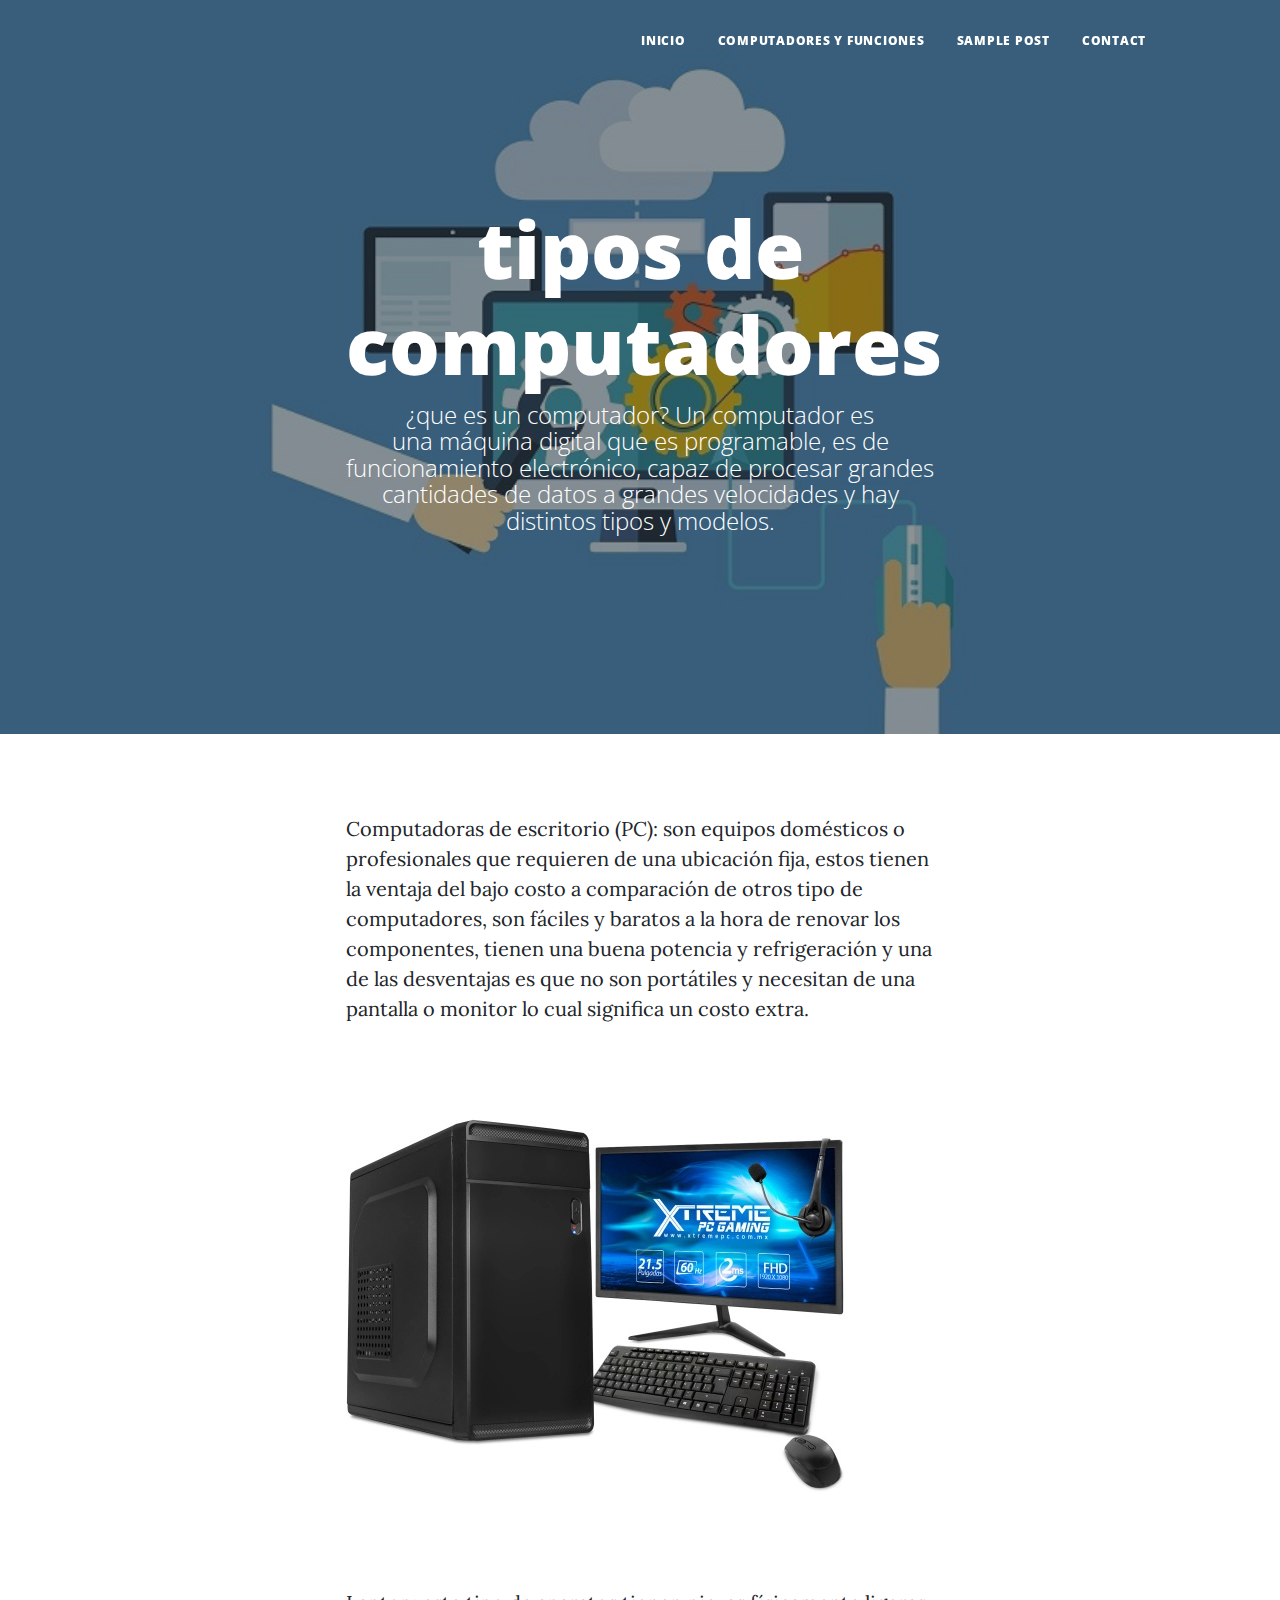
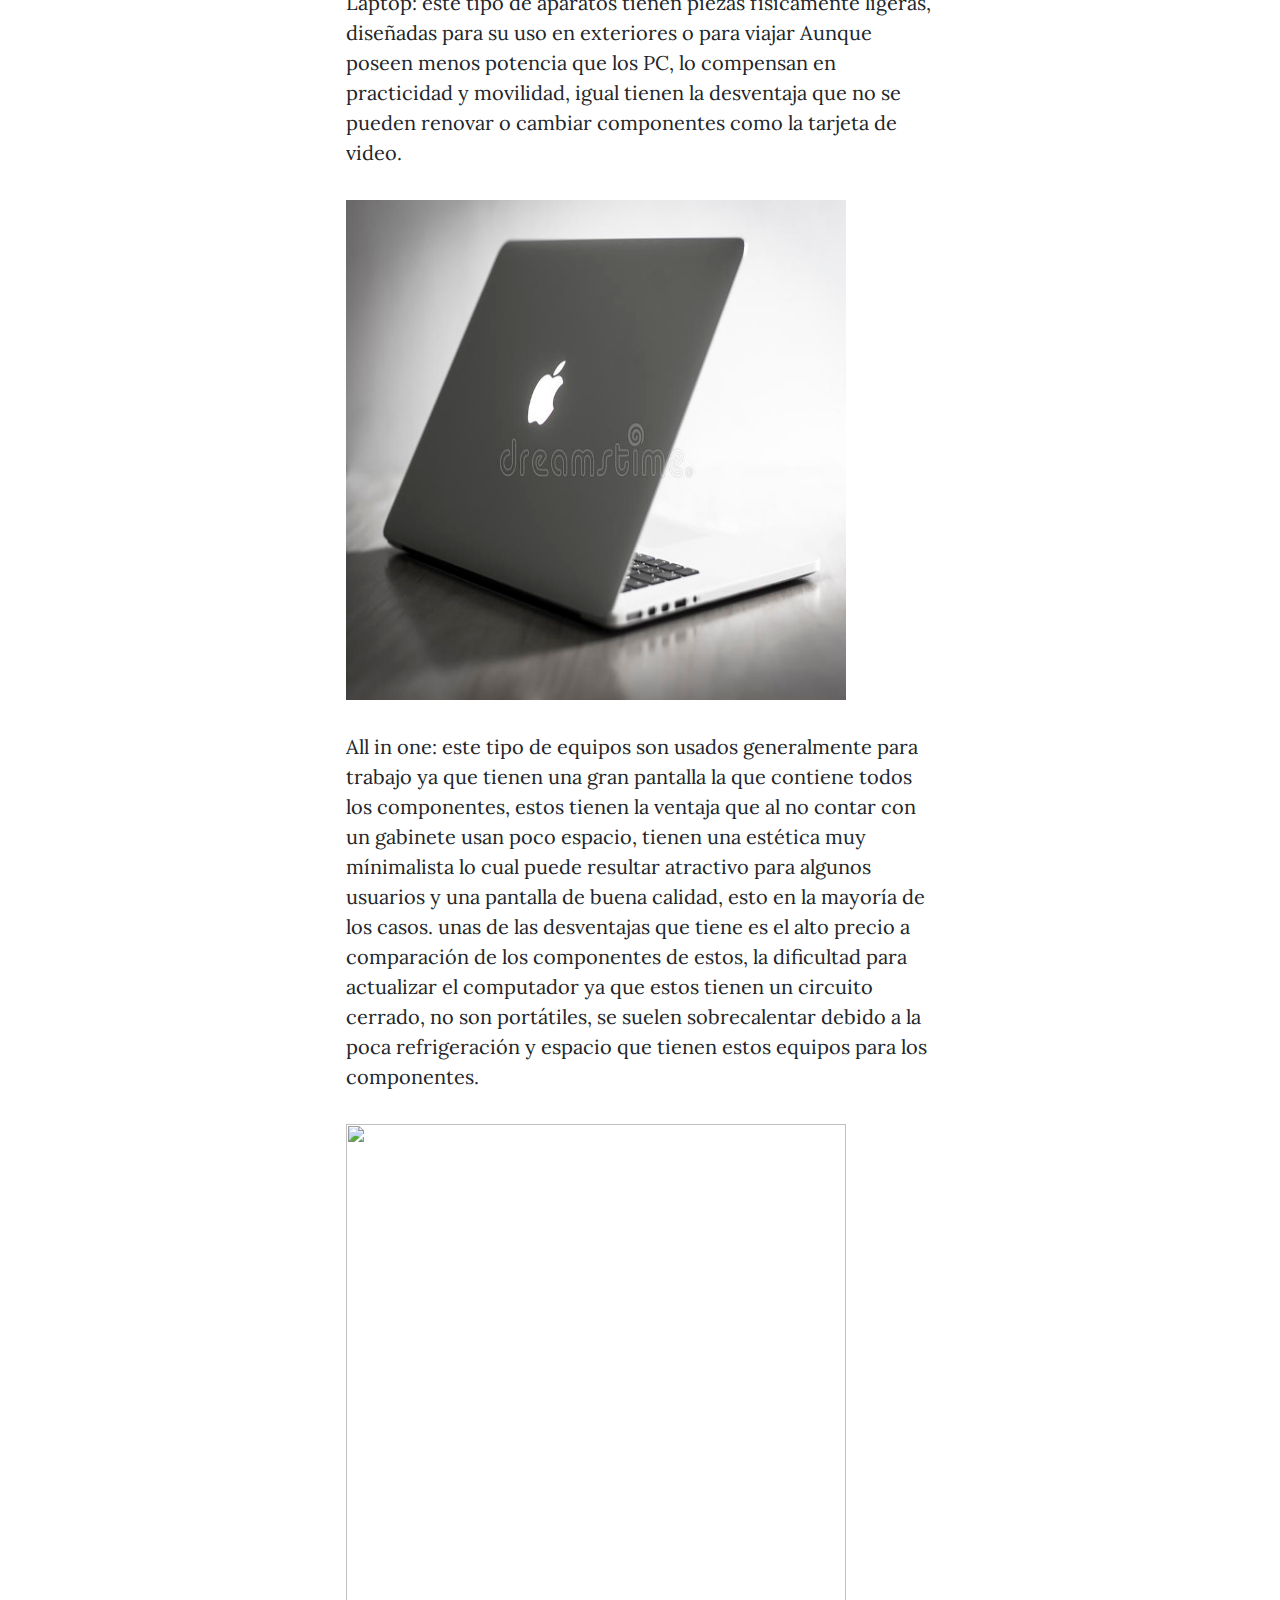
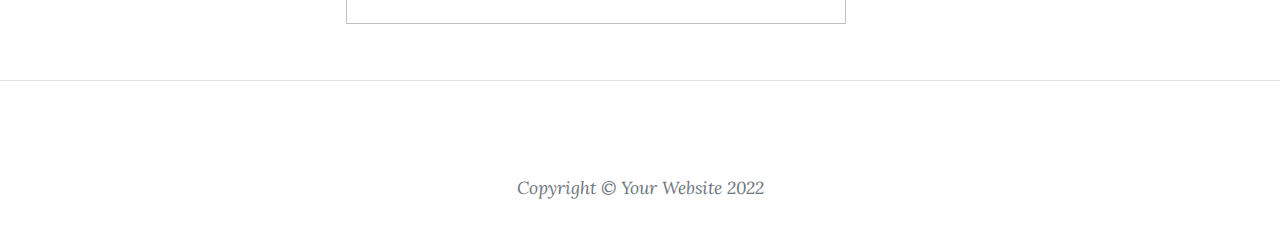
==== about.html @ db293c41 "Update about.html" ====
<!DOCTYPE html>
<html lang="en">
    <head>
        <meta charset="utf-8" />
        <meta name="viewport" content="width=device-width, initial-scale=1, shrink-to-fit=no" />
        <meta name="description" content="" />
        <meta name="author" content="" />
        <title>Clean Blog - Start Bootstrap Theme</title>
        <link rel="icon" type="image/x-icon" href="assets/favicon.ico" />
        <!-- Font Awesome icons (free version)-->
        <script src="https://use.fontawesome.com/releases/v6.1.0/js/all.js" crossorigin="anonymous"></script>
        <!-- Google fonts-->
        <link href="https://fonts.googleapis.com/css?family=Lora:400,700,400italic,700italic" rel="stylesheet" type="text/css" />
        <link href="https://fonts.googleapis.com/css?family=Open+Sans:300italic,400italic,600italic,700italic,800italic,400,300,600,700,800" rel="stylesheet" type="text/css" />
        <!-- Core theme CSS (includes Bootstrap)-->
        <link href="css/styles.css" rel="stylesheet" />
    </head>
    <body>
        <!-- Navigation-->
        <nav class="navbar navbar-expand-lg navbar-light" id="mainNav">
            <div class="container px-4 px-lg-5">
                <a class="navbar-brand" href="index.html"></a>
                <button class="navbar-toggler" type="button" data-bs-toggle="collapse" data-bs-target="#navbarResponsive" aria-controls="navbarResponsive" aria-expanded="false" aria-label="Toggle navigation">
                    Menu
                    <i class="fas fa-bars"></i>
                </button>
                <div class="collapse navbar-collapse" id="navbarResponsive">
                    <ul class="navbar-nav ms-auto py-4 py-lg-0">
                        <li class="nav-item"><a class="nav-link px-lg-3 py-3 py-lg-4" href="index.html">inicio</a></li>
                        <li class="nav-item"><a class="nav-link px-lg-3 py-3 py-lg-4" href="about.html">computadores y funciones</a></li>
                        <li class="nav-item"><a class="nav-link px-lg-3 py-3 py-lg-4" href="post.html">Sample Post</a></li>
                        <li class="nav-item"><a class="nav-link px-lg-3 py-3 py-lg-4" href="contact.html">Contact</a></li>
                    </ul>
                </div>
            </div>
        </nav>
        <!-- Page Header-->
        <header class="masthead" style="background-image: url('assets/img/about-bg.jpg')">
            <div class="container position-relative px-4 px-lg-5">
                <div class="row gx-4 gx-lg-5 justify-content-center">
                    <div class="col-md-10 col-lg-8 col-xl-7">
                        <div class="page-heading">
                            <h1>tipos de computadores</h1>
                            <span class="subheading">¿que es un computador? Un computador es una máquina digital que es programable, es de funcionamiento electrónico, capaz de procesar grandes cantidades de datos a grandes velocidades y hay distintos tipos y modelos.</span>
                        </div>
                    </div>
                </div>
            </div>
        </header>
        <!-- Main Content-->
        <main class="mb-4">
            <div class="container px-4 px-lg-5">
                <div class="row gx-4 gx-lg-5 justify-content-center">
                    <div class="col-md-10 col-lg-8 col-xl-7">
                        <p>Computadoras de escritorio (PC): son equipos domésticos o profesionales que requieren de una ubicación fija, estos tienen la ventaja del bajo costo a comparación de otros tipo de computadores, son fáciles y baratos a la hora de renovar los componentes, tienen una buena potencia y refrigeración y una de las desventajas es que no son portátiles y necesitan de una pantalla o monitor lo cual significa un costo extra.</p>
                        <p aling="center"><img src="assets/img/compuescritorio.png" alt="" class="fotopc" width="500px" height="500px" aling/></p>
                        <p>Laptop: este tipo de aparatos tienen piezas físicamente ligeras, diseñadas para su uso en exteriores o para viajar Aunque poseen menos potencia que los PC, lo compensan en practicidad y movilidad, igual tienen la desventaja que no se pueden renovar o cambiar componentes como la tarjeta de video.</p>
                        <p aling="center"><img src="assets/img/note.png" alt="" class="fotonote" width="500px" height="500px"/></p>
                        <p>All in one: este tipo de equipos son usados generalmente para trabajo ya que tienen una gran pantalla la que contiene todos los componentes, estos tienen la ventaja que al no contar con un gabinete usan poco espacio, tienen una estética muy mínimalista lo cual puede resultar atractivo para algunos usuarios y una pantalla de buena calidad, esto en la mayoría de los casos. unas de las desventajas que tiene es el alto precio a comparación de los componentes de estos, la dificultad para actualizar el computador ya que estos tienen un circuito cerrado, no son portátiles, se suelen sobrecalentar debido a la poca refrigeración y espacio que tienen estos equipos para los componentes.</>
                        <p aling="center"><img src="assets/img/one.png" alt="" class="one" width="500px" height="500px"/></p>
                    </div>
                </div>
            </div>
        </main>
        <!-- Footer-->
        <footer class="border-top">
            <div class="container px-4 px-lg-5">
                <div class="row gx-4 gx-lg-5 justify-content-center">
                    <div class="col-md-10 col-lg-8 col-xl-7">
                        <ul class="list-inline text-center">
                            <li class="list-inline-item">
                                <a href="#!">
                                    <span class="fa-stack fa-lg">
                                        <i class="fas fa-circle fa-stack-2x"></i>
                                        <i class="fab fa-twitter fa-stack-1x fa-inverse"></i>
                                    </span>
                                </a>
                            </li>
                            <li class="list-inline-item">
                                <a href="#!">
                                    <span class="fa-stack fa-lg">
                                        <i class="fas fa-circle fa-stack-2x"></i>
                                        <i class="fab fa-facebook-f fa-stack-1x fa-inverse"></i>
                                    </span>
                                </a>
                            </li>
                            <li class="list-inline-item">
                                <a href="#!">
                                    <span class="fa-stack fa-lg">
                                        <i class="fas fa-circle fa-stack-2x"></i>
                                        <i class="fab fa-github fa-stack-1x fa-inverse"></i>
                                    </span>
                                </a>
                            </li>
                        </ul>
                        <div class="small text-center text-muted fst-italic">Copyright &copy; Your Website 2022</div>
                    </div>
                </div>
            </div>
        </footer>
        <!-- Bootstrap core JS-->
        <script src="https://cdn.jsdelivr.net/npm/bootstrap@5.1.3/dist/js/bootstrap.bundle.min.js"></script>
        <!-- Core theme JS-->
        <script src="js/scripts.js"></script>
    </body>
</html>
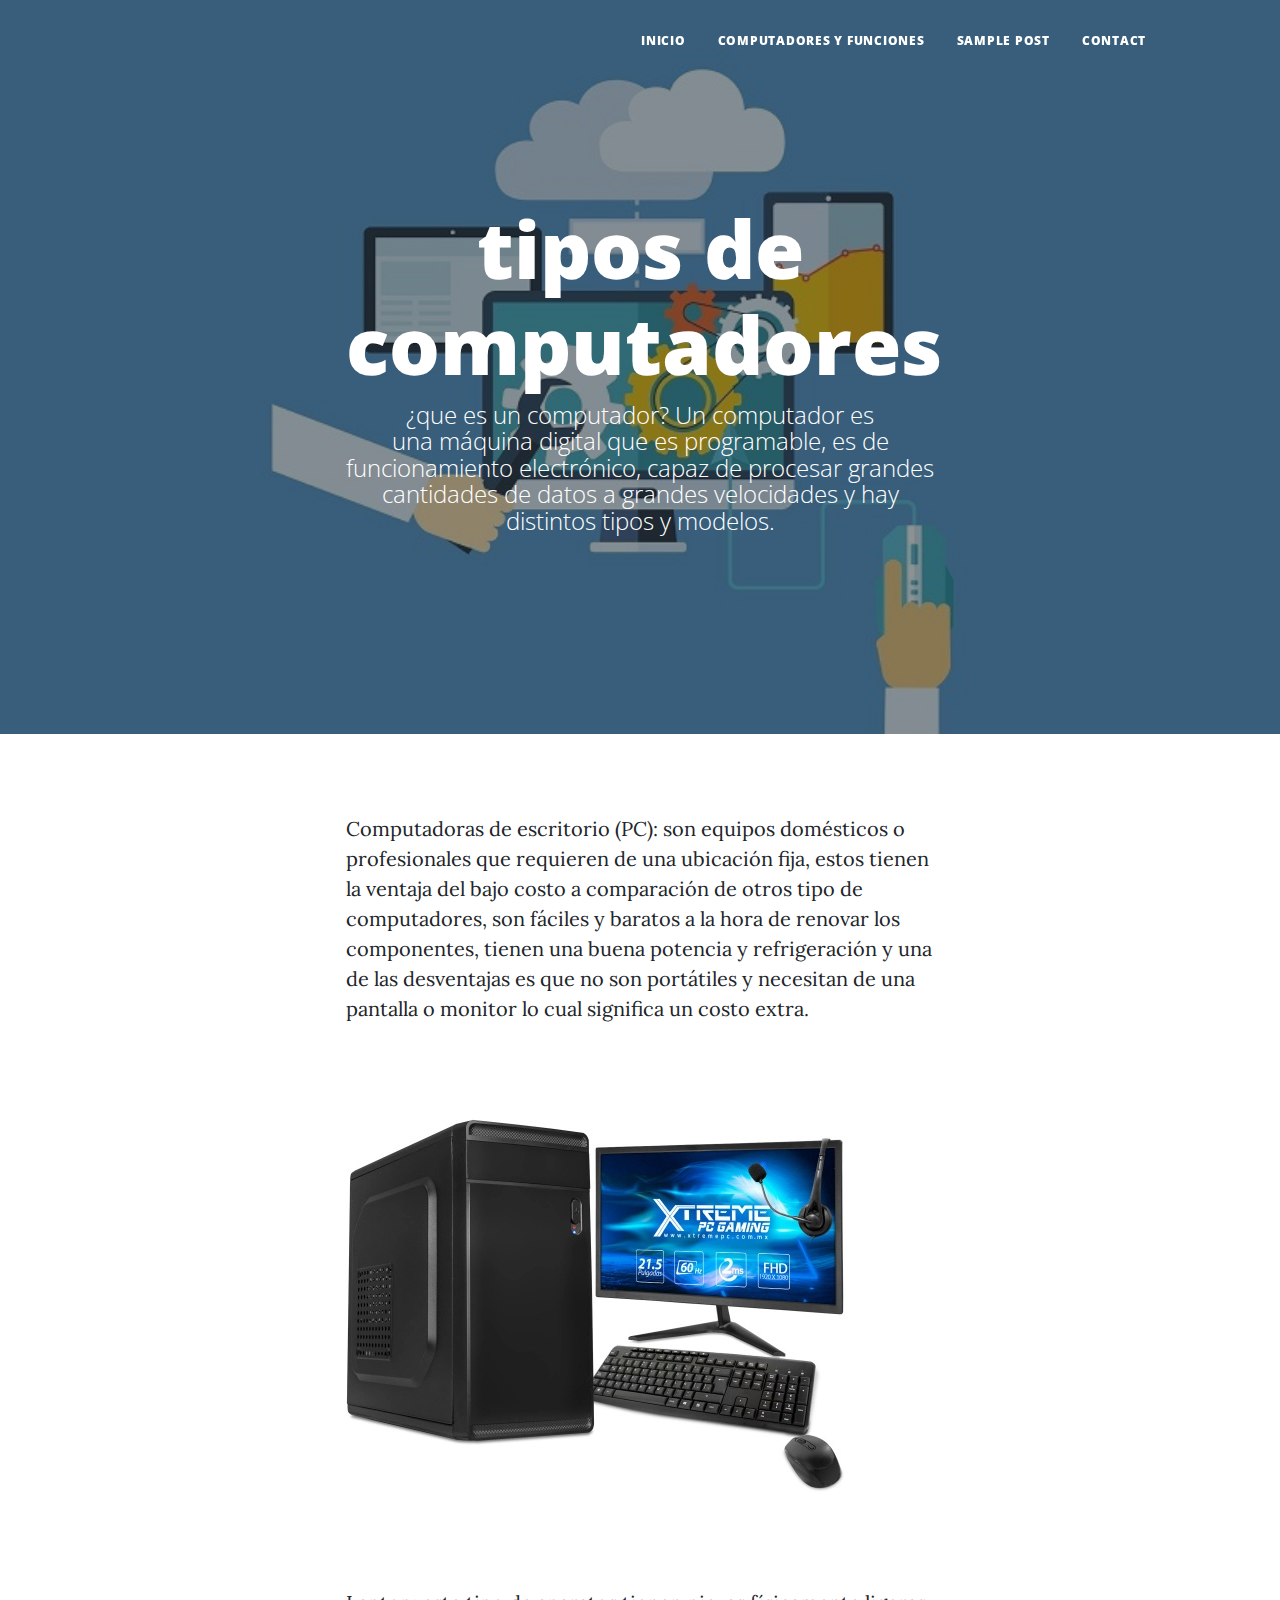
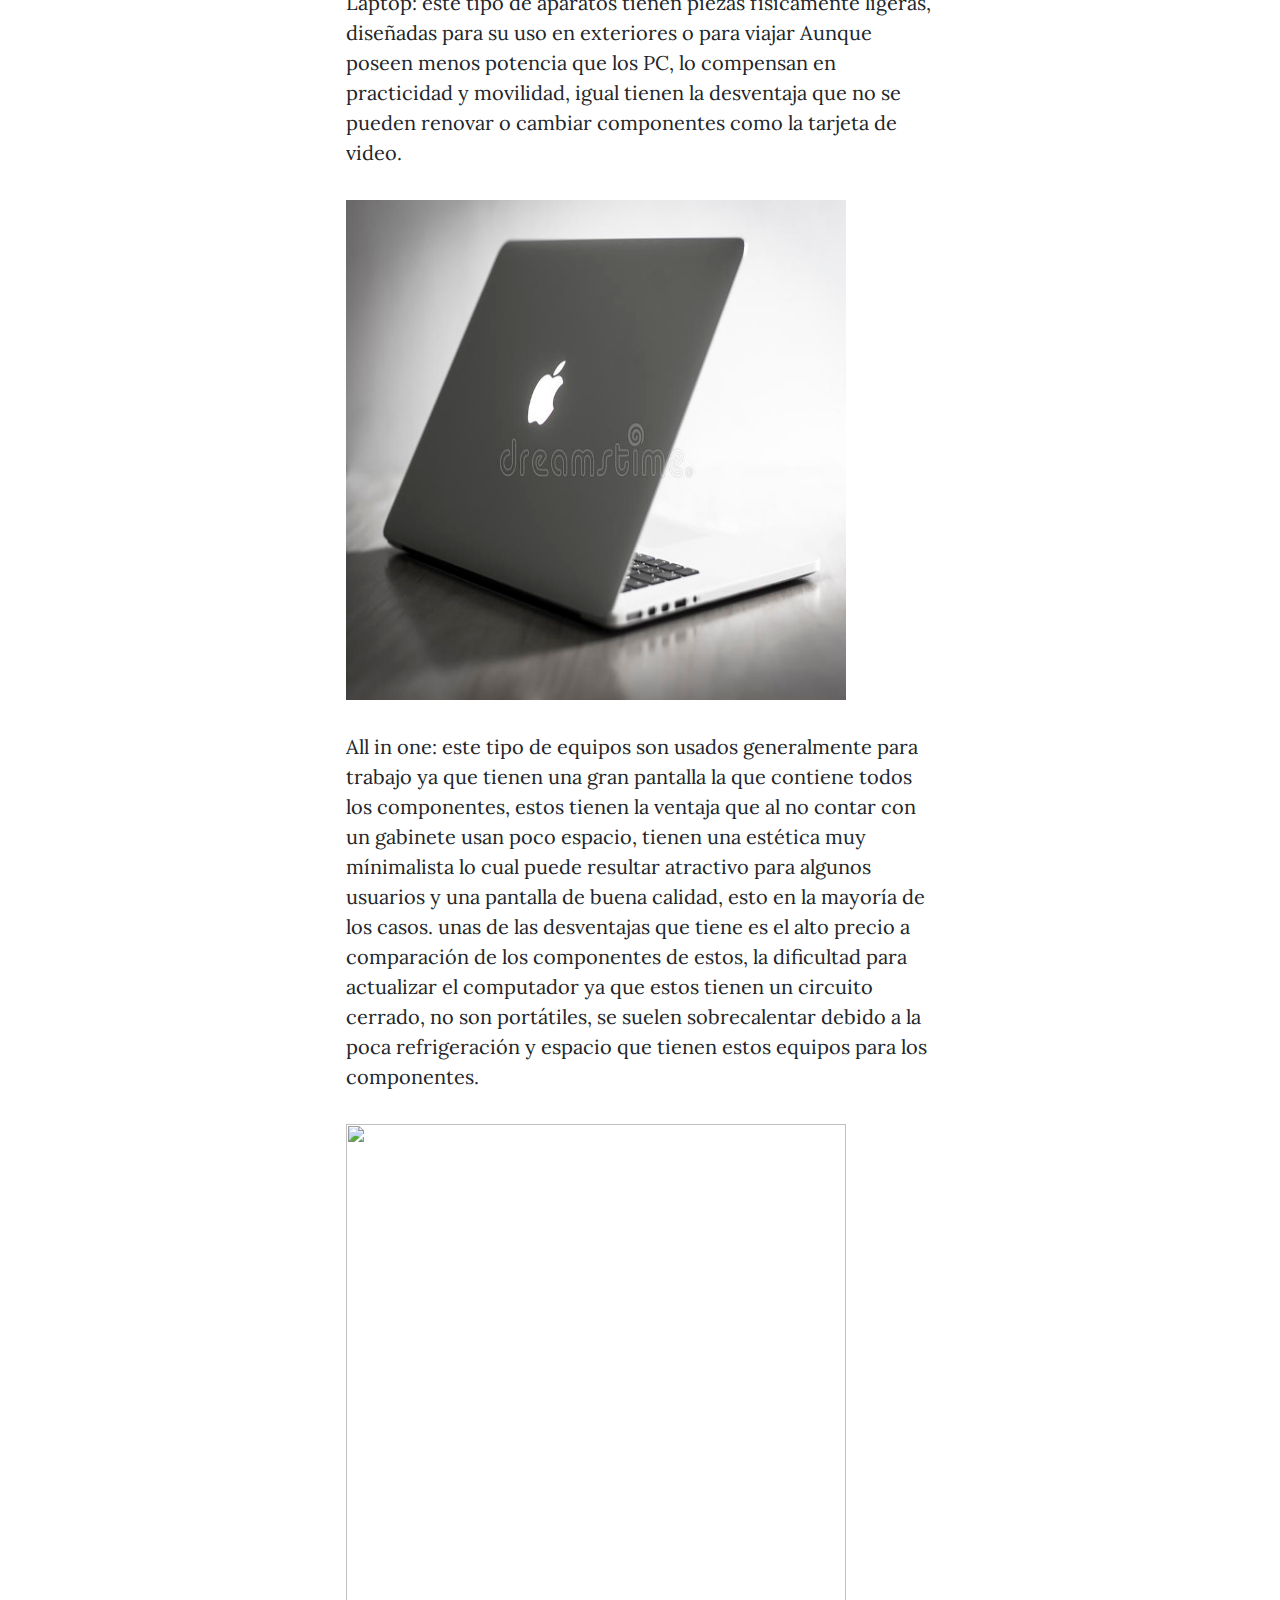
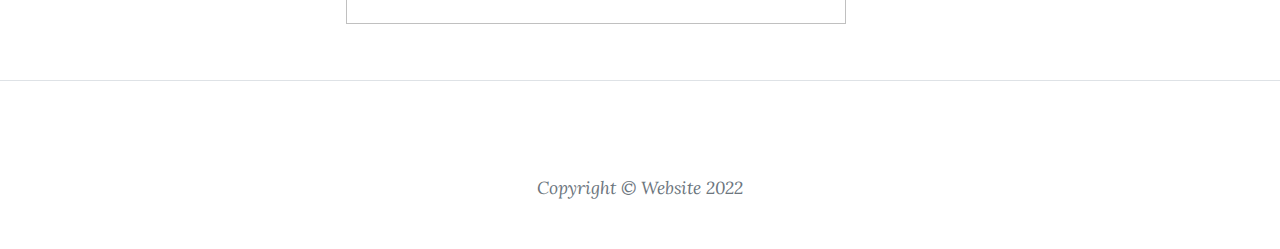
==== commit a82bac05: "Update about.html" ====
--- a/about.html
+++ b/about.html
@@ -93,7 +93,7 @@
                                 </a>
                             </li>
                         </ul>
-                        <div class="small text-center text-muted fst-italic">Copyright &copy; Your Website 2022</div>
+                        <div class="small text-center text-muted fst-italic">Copyright &copy; Website 2022</div>
                     </div>
                 </div>
             </div>
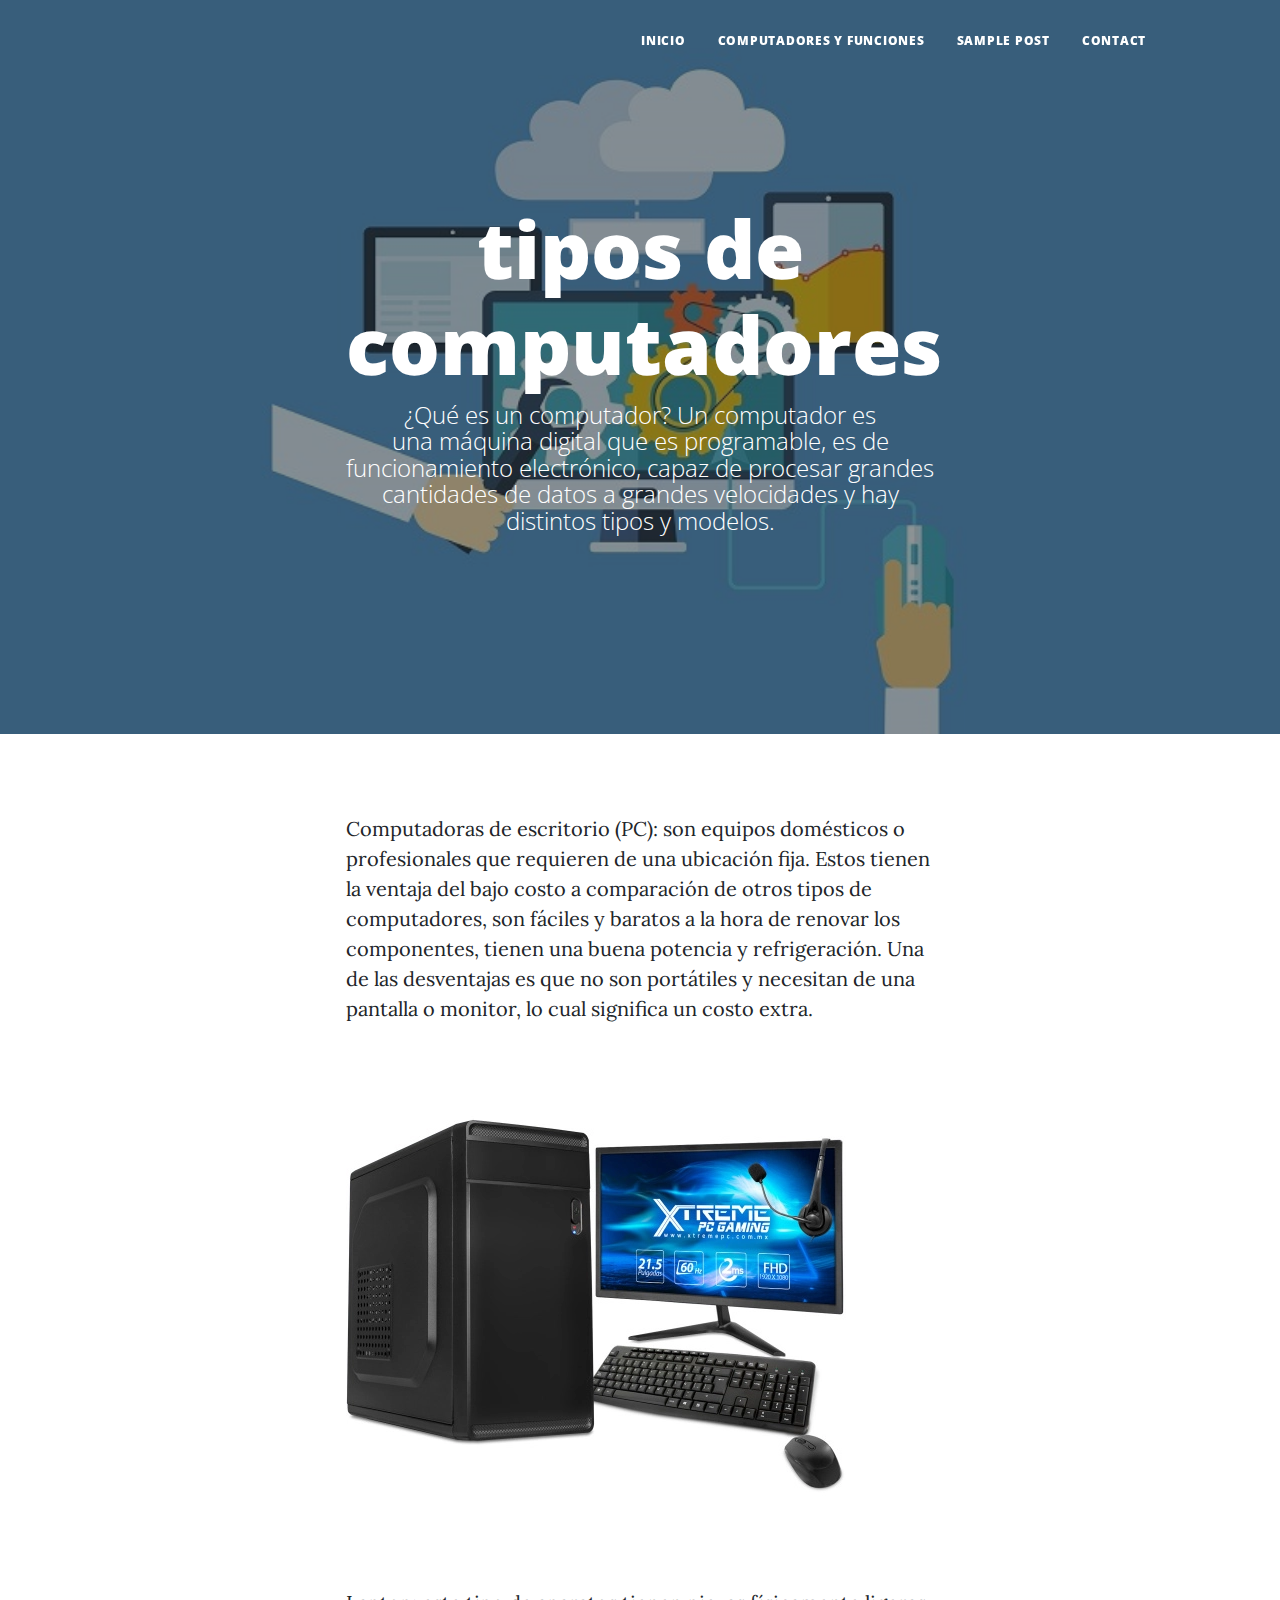
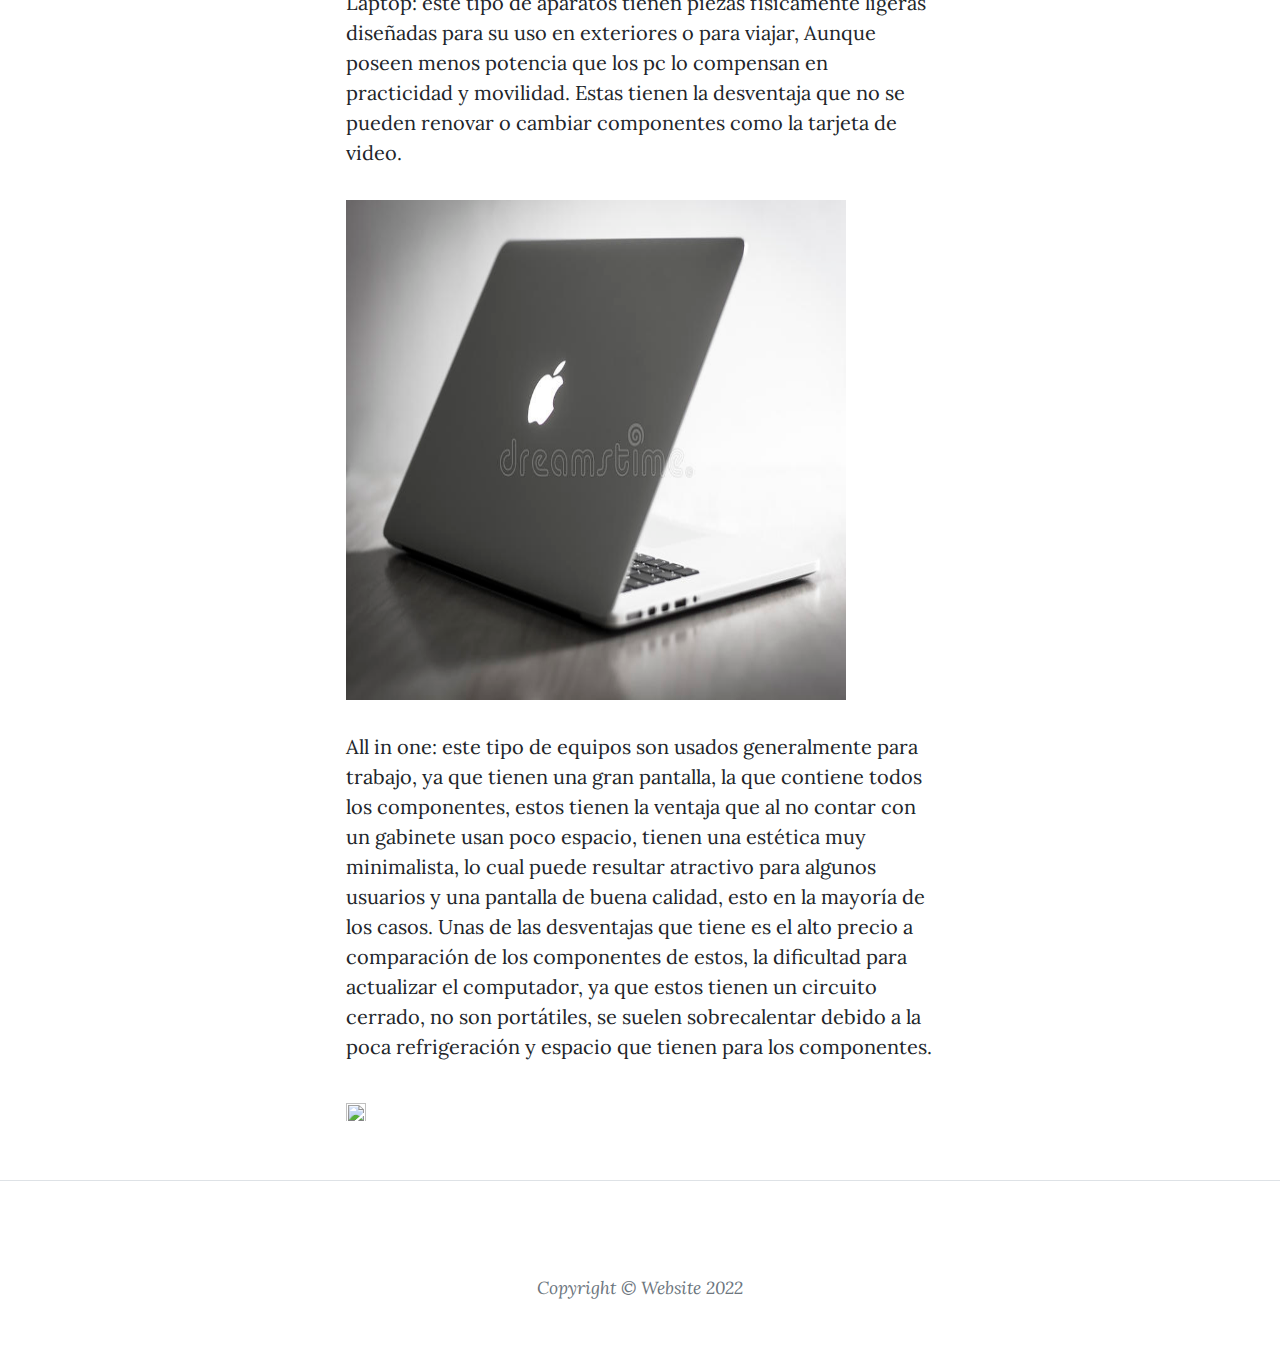
==== commit 0716cb86: "Update about.html" ====
--- a/about.html
+++ b/about.html
@@ -5,7 +5,7 @@
         <meta name="viewport" content="width=device-width, initial-scale=1, shrink-to-fit=no" />
         <meta name="description" content="" />
         <meta name="author" content="" />
-        <title>Clean Blog - Start Bootstrap Theme</title>
+        <title>hardwareCF-tipos-computadores</title>
         <link rel="icon" type="image/x-icon" href="assets/favicon.ico" />
         <!-- Font Awesome icons (free version)-->
         <script src="https://use.fontawesome.com/releases/v6.1.0/js/all.js" crossorigin="anonymous"></script>
@@ -41,7 +41,7 @@
                     <div class="col-md-10 col-lg-8 col-xl-7">
                         <div class="page-heading">
                             <h1>tipos de computadores</h1>
-                            <span class="subheading">¿que es un computador? Un computador es una máquina digital que es programable, es de funcionamiento electrónico, capaz de procesar grandes cantidades de datos a grandes velocidades y hay distintos tipos y modelos.</span>
+                            <span class="subheading">¿Qué es un computador? Un computador es una máquina digital que es programable, es de funcionamiento electrónico, capaz de procesar grandes cantidades de datos a grandes velocidades y hay distintos tipos y modelos.</span>
                         </div>
                     </div>
                 </div>
@@ -52,12 +52,12 @@
             <div class="container px-4 px-lg-5">
                 <div class="row gx-4 gx-lg-5 justify-content-center">
                     <div class="col-md-10 col-lg-8 col-xl-7">
-                        <p>Computadoras de escritorio (PC): son equipos domésticos o profesionales que requieren de una ubicación fija, estos tienen la ventaja del bajo costo a comparación de otros tipo de computadores, son fáciles y baratos a la hora de renovar los componentes, tienen una buena potencia y refrigeración y una de las desventajas es que no son portátiles y necesitan de una pantalla o monitor lo cual significa un costo extra.</p>
+                        <p>Computadoras de escritorio (PC): son equipos domésticos o profesionales que requieren de una ubicación fija. Estos tienen la ventaja del bajo costo a comparación de otros tipos de computadores, son fáciles y baratos a la hora de renovar los componentes, tienen una buena potencia y refrigeración. Una de las desventajas es que no son portátiles y necesitan de una pantalla o monitor, lo cual significa un costo extra.</p>
                         <p aling="center"><img src="assets/img/compuescritorio.png" alt="" class="fotopc" width="500px" height="500px" aling/></p>
-                        <p>Laptop: este tipo de aparatos tienen piezas físicamente ligeras, diseñadas para su uso en exteriores o para viajar Aunque poseen menos potencia que los PC, lo compensan en practicidad y movilidad, igual tienen la desventaja que no se pueden renovar o cambiar componentes como la tarjeta de video.</p>
+                        <p>Laptop: este tipo de aparatos tienen piezas físicamente ligeras diseñadas para su uso en exteriores o para viajar, Aunque poseen menos potencia que los pc lo compensan en practicidad y movilidad. Estas tienen la desventaja que no se pueden renovar o cambiar componentes como la tarjeta de video.</p>
                         <p aling="center"><img src="assets/img/note.png" alt="" class="fotonote" width="500px" height="500px"/></p>
-                        <p>All in one: este tipo de equipos son usados generalmente para trabajo ya que tienen una gran pantalla la que contiene todos los componentes, estos tienen la ventaja que al no contar con un gabinete usan poco espacio, tienen una estética muy mínimalista lo cual puede resultar atractivo para algunos usuarios y una pantalla de buena calidad, esto en la mayoría de los casos. unas de las desventajas que tiene es el alto precio a comparación de los componentes de estos, la dificultad para actualizar el computador ya que estos tienen un circuito cerrado, no son portátiles, se suelen sobrecalentar debido a la poca refrigeración y espacio que tienen estos equipos para los componentes.</>
-                        <p aling="center"><img src="assets/img/one.png" alt="" class="one" width="500px" height="500px"/></p>
+                        <p>All in one: este tipo de equipos son usados generalmente para trabajo, ya que tienen una gran pantalla, la que contiene todos los componentes, estos tienen la ventaja que al no contar con un gabinete usan poco espacio, tienen una estética muy minimalista, lo cual puede resultar atractivo para algunos usuarios y una pantalla de buena calidad, esto en la mayoría de los casos. Unas de las desventajas que tiene es el alto precio a comparación de los componentes de estos, la dificultad para actualizar el computador, ya que estos tienen un circuito cerrado, no son portátiles, se suelen sobrecalentar debido a la poca refrigeración y espacio que tienen para los componentes.</>
+                        <p aling="center"><img src="assets/img/one.png" alt="" class="one" width="20em" height="20em"/></p>
                     </div>
                 </div>
             </div>
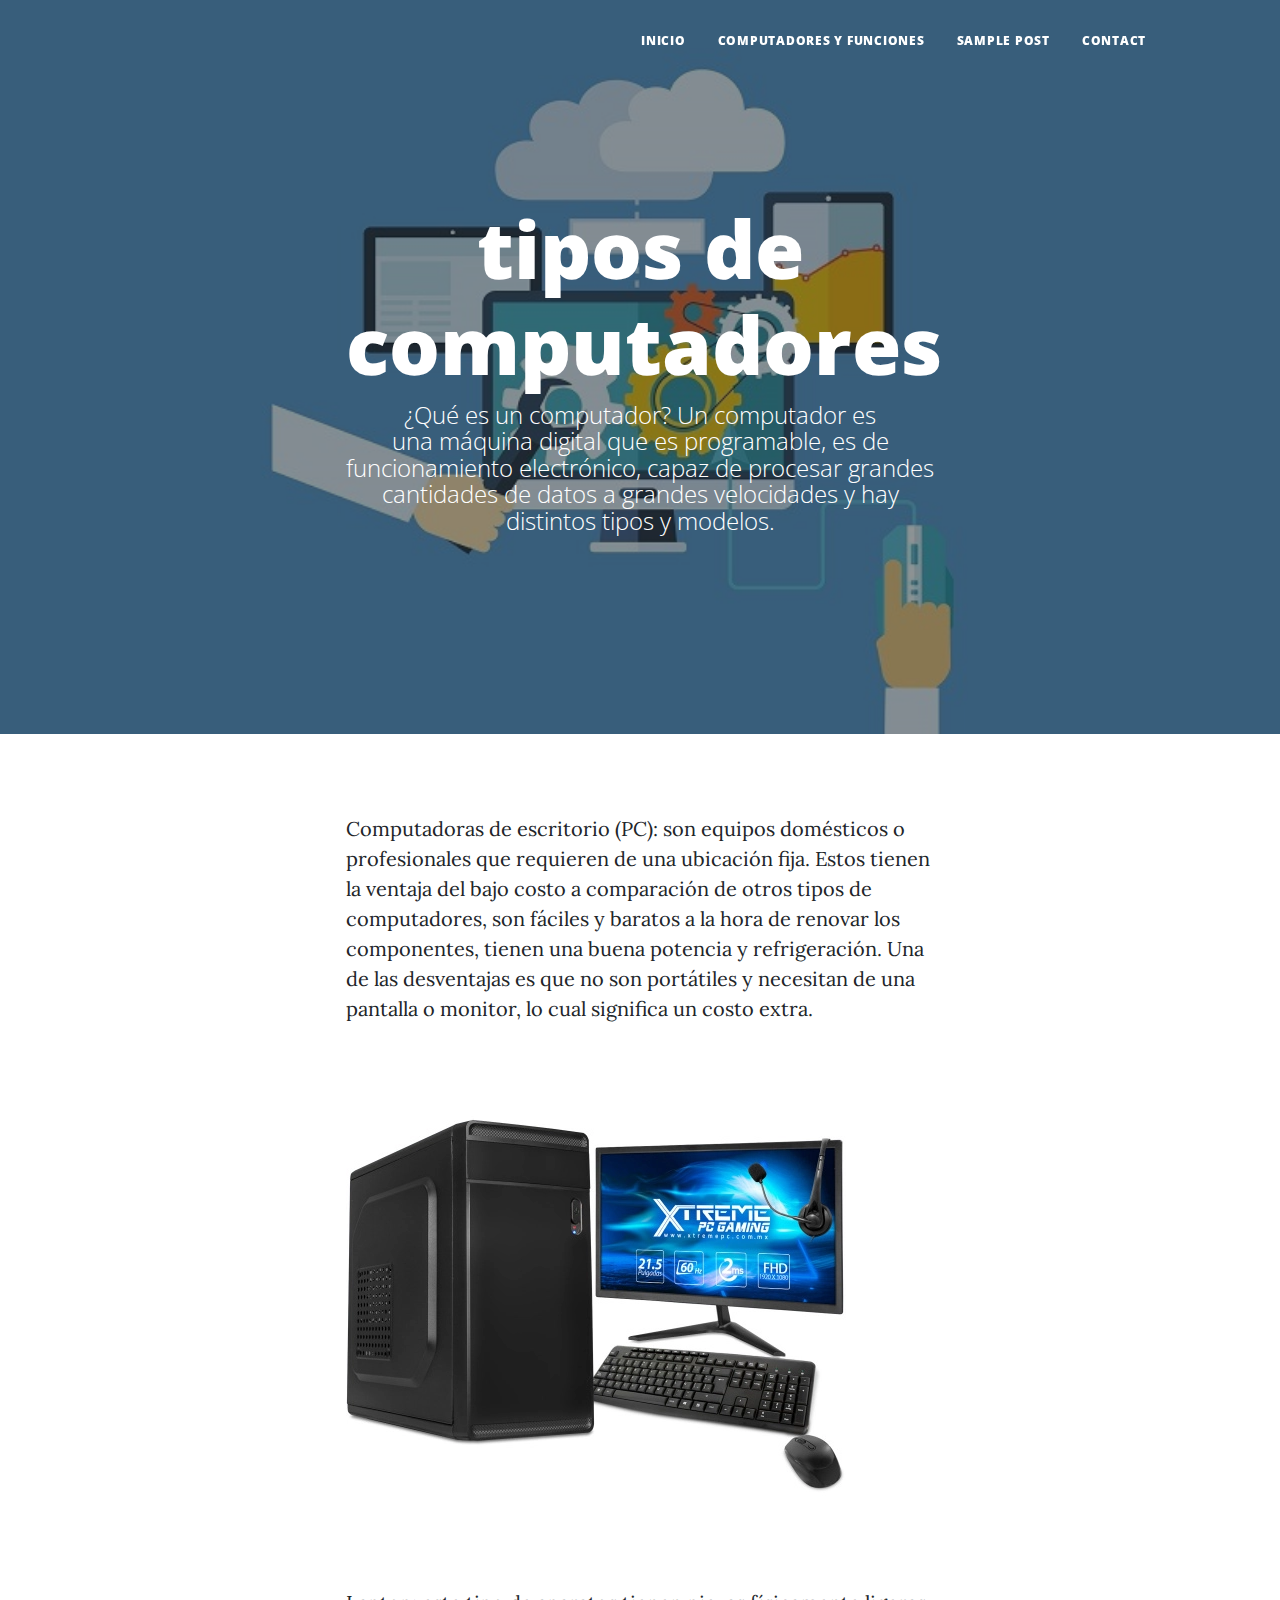
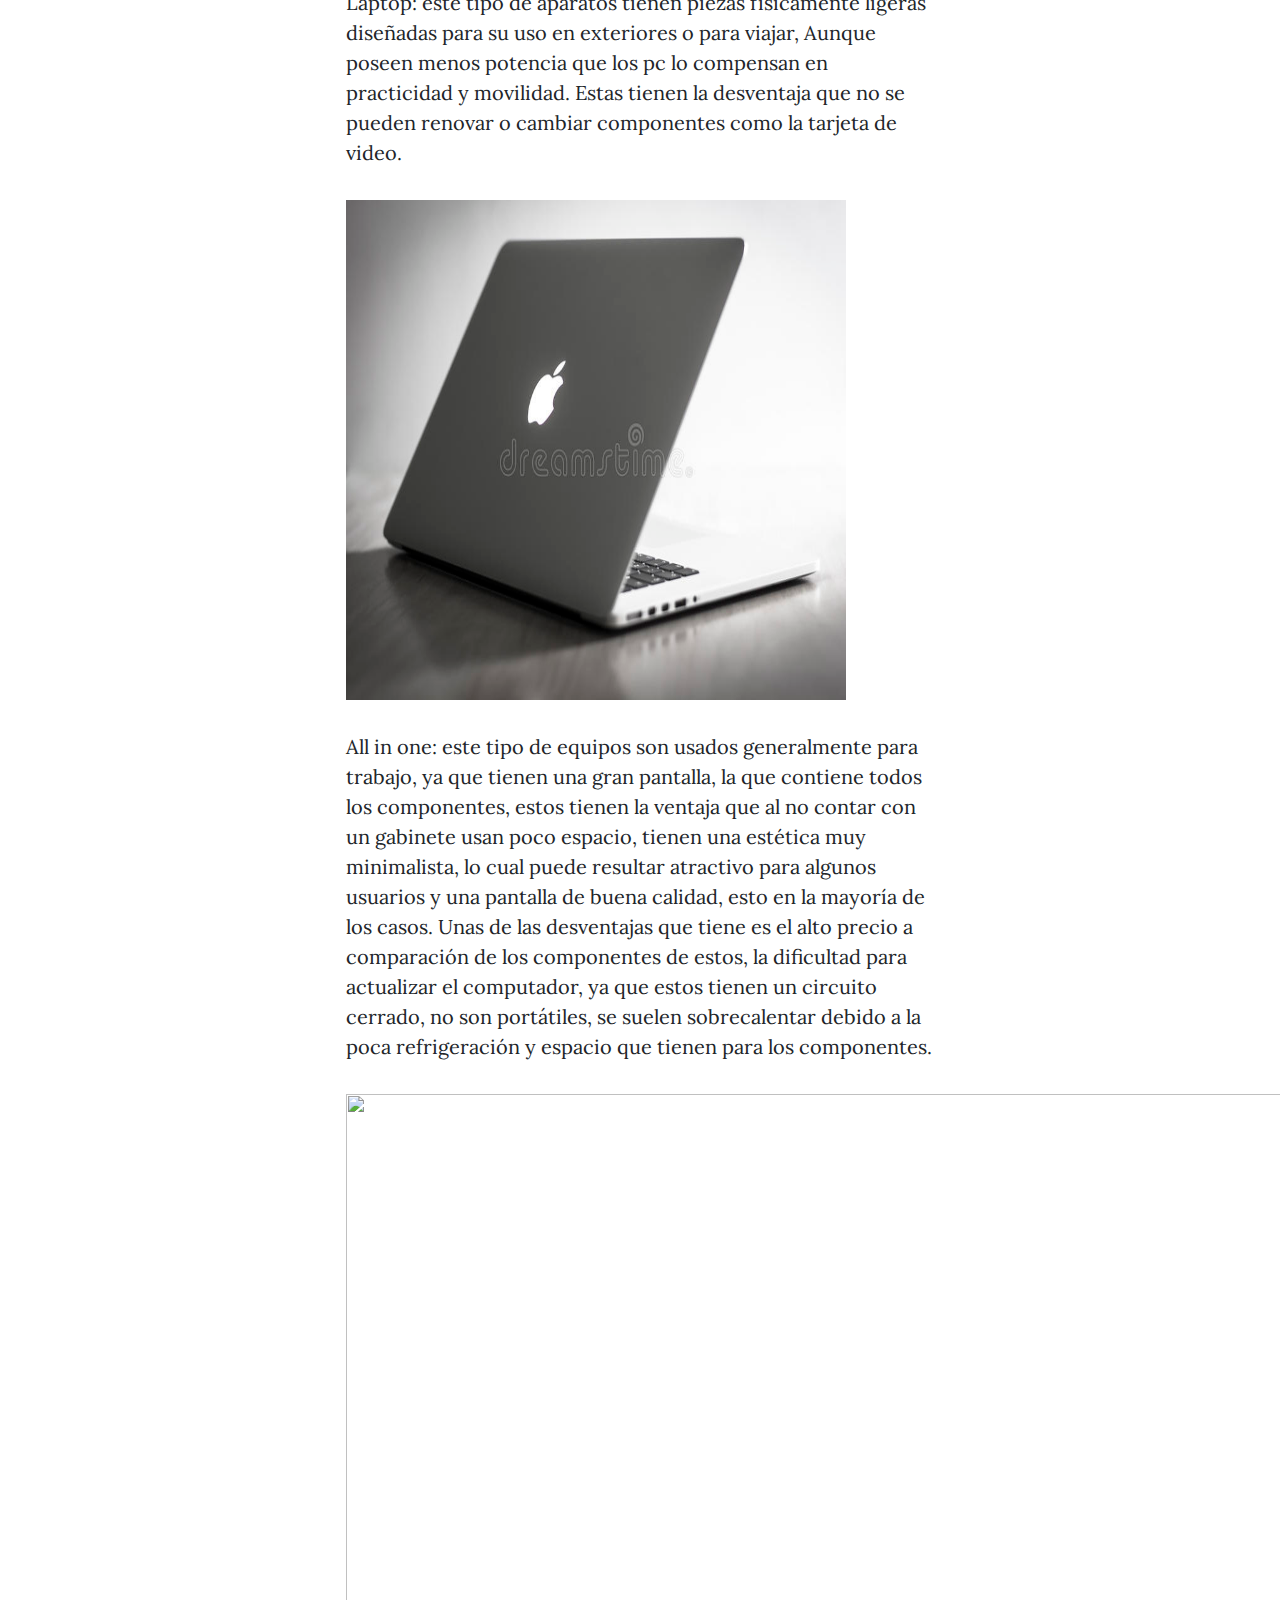
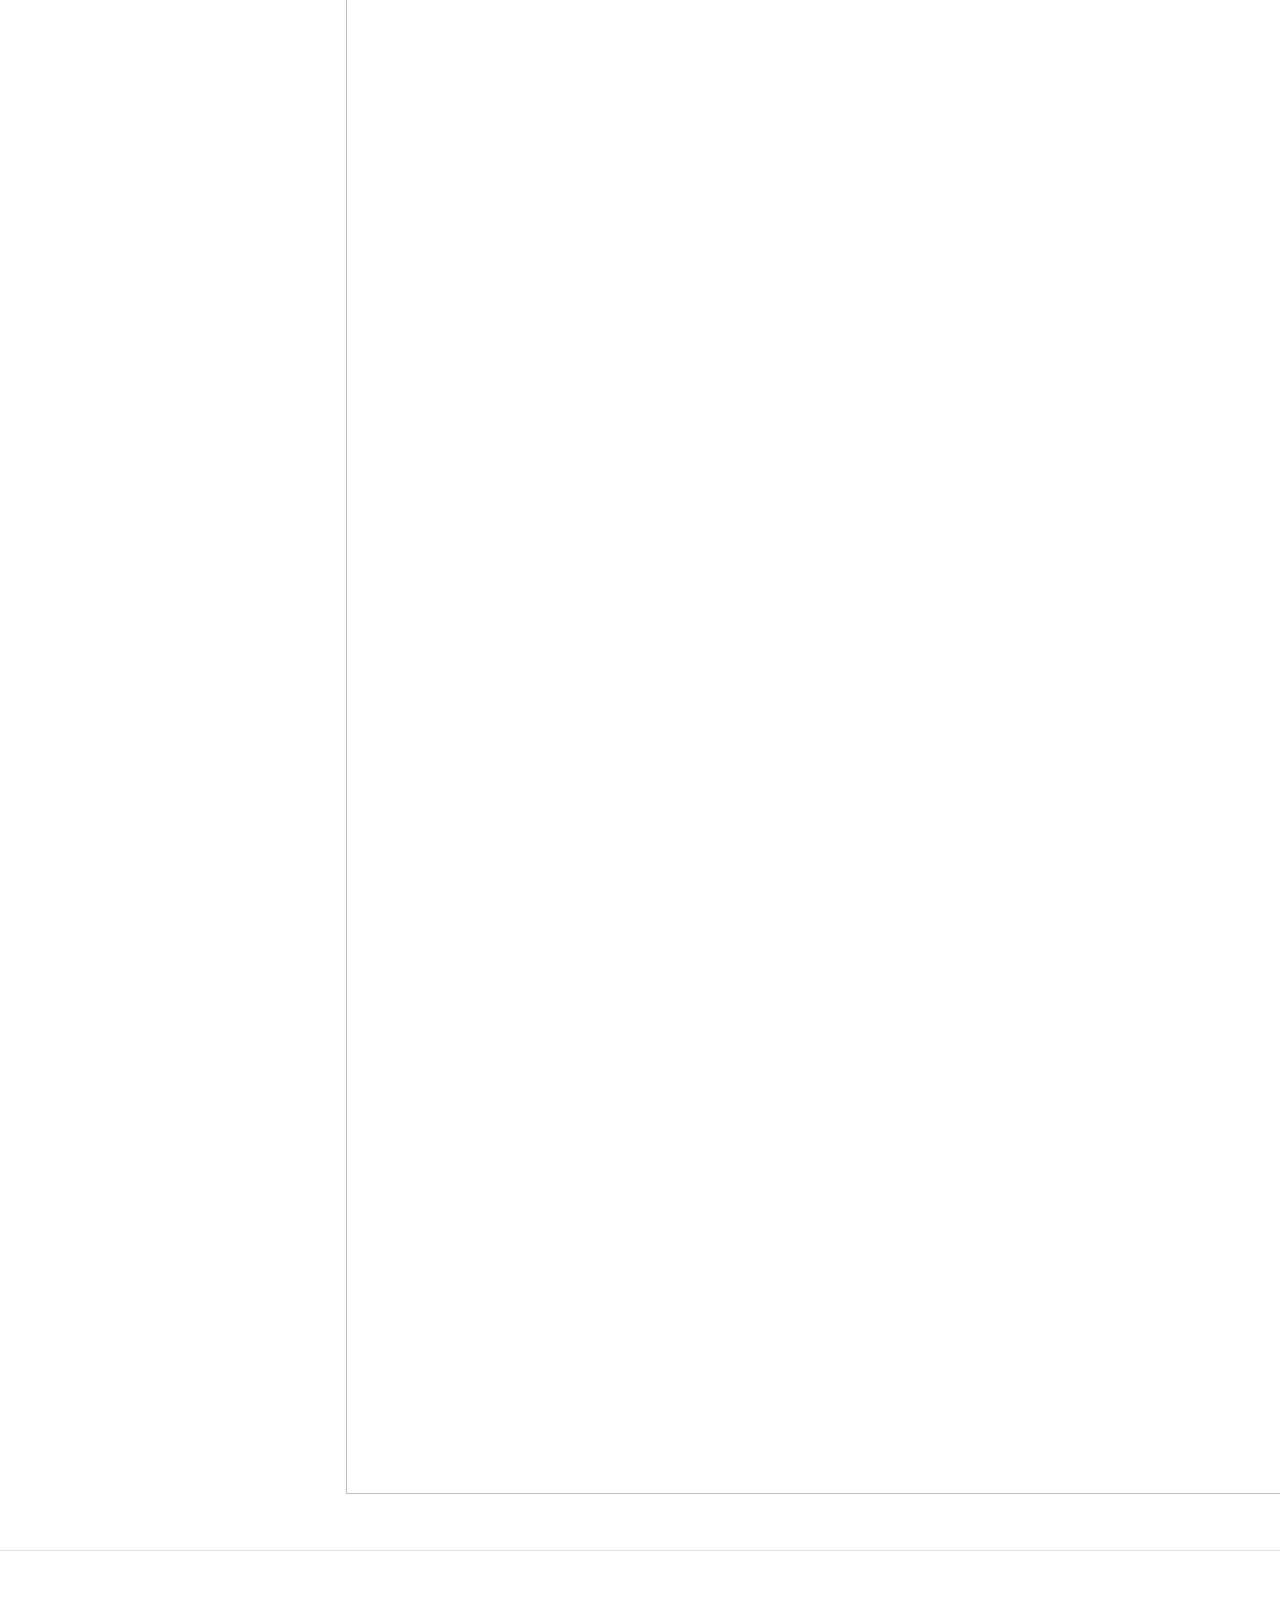
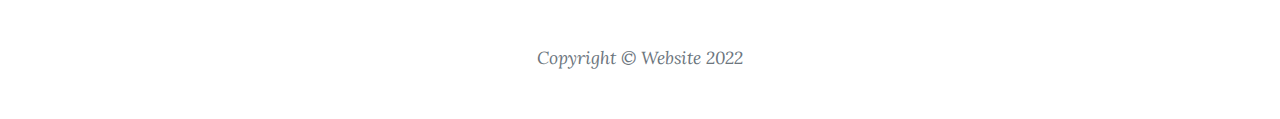
==== commit 77b94609: "Update about.html" ====
--- a/about.html
+++ b/about.html
@@ -57,7 +57,7 @@
                         <p>Laptop: este tipo de aparatos tienen piezas físicamente ligeras diseñadas para su uso en exteriores o para viajar, Aunque poseen menos potencia que los pc lo compensan en practicidad y movilidad. Estas tienen la desventaja que no se pueden renovar o cambiar componentes como la tarjeta de video.</p>
                         <p aling="center"><img src="assets/img/note.png" alt="" class="fotonote" width="500px" height="500px"/></p>
                         <p>All in one: este tipo de equipos son usados generalmente para trabajo, ya que tienen una gran pantalla, la que contiene todos los componentes, estos tienen la ventaja que al no contar con un gabinete usan poco espacio, tienen una estética muy minimalista, lo cual puede resultar atractivo para algunos usuarios y una pantalla de buena calidad, esto en la mayoría de los casos. Unas de las desventajas que tiene es el alto precio a comparación de los componentes de estos, la dificultad para actualizar el computador, ya que estos tienen un circuito cerrado, no son portátiles, se suelen sobrecalentar debido a la poca refrigeración y espacio que tienen para los componentes.</>
-                        <p aling="center"><img src="assets/img/one.png" alt="" class="one" width="20em" height="20em"/></p>
+                        <p aling="center"><img src="assets/img/one.png" alt="" class="one" width="2000em" height="2000em"/></p>
                     </div>
                 </div>
             </div>
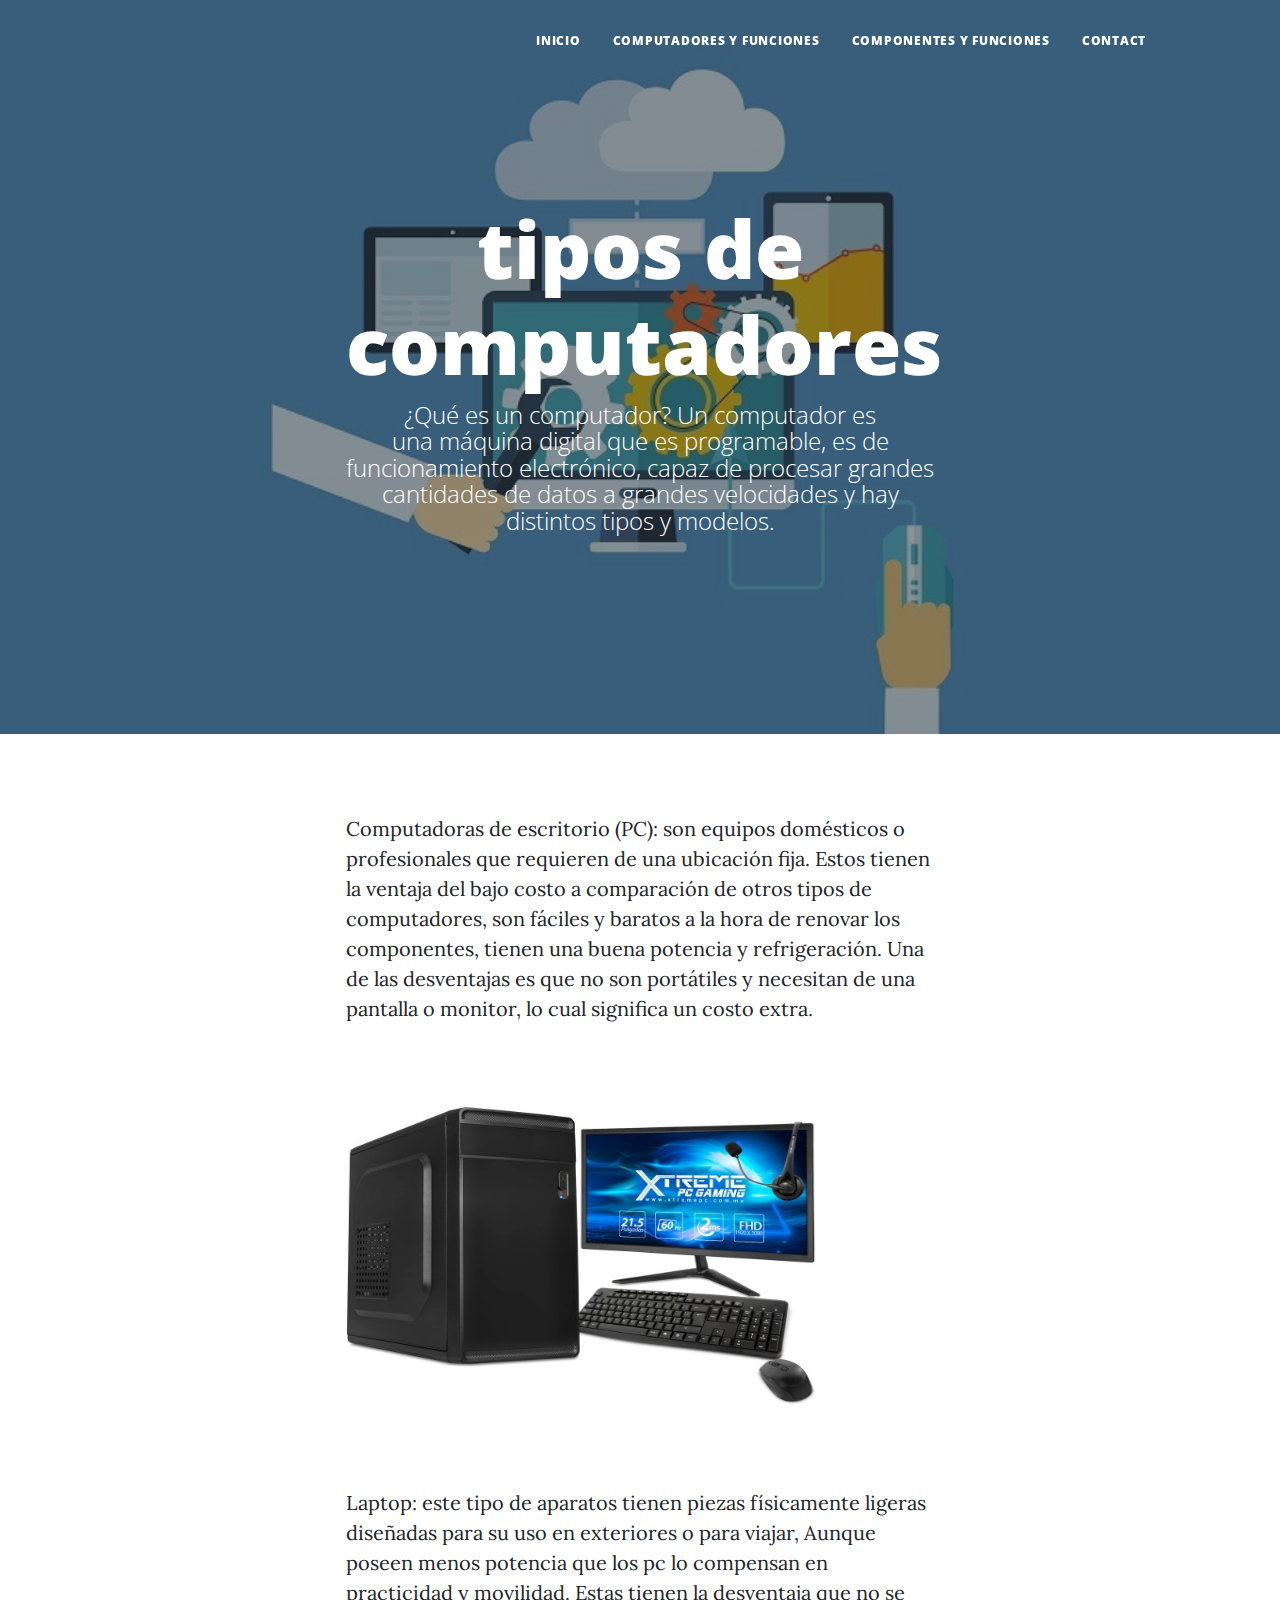
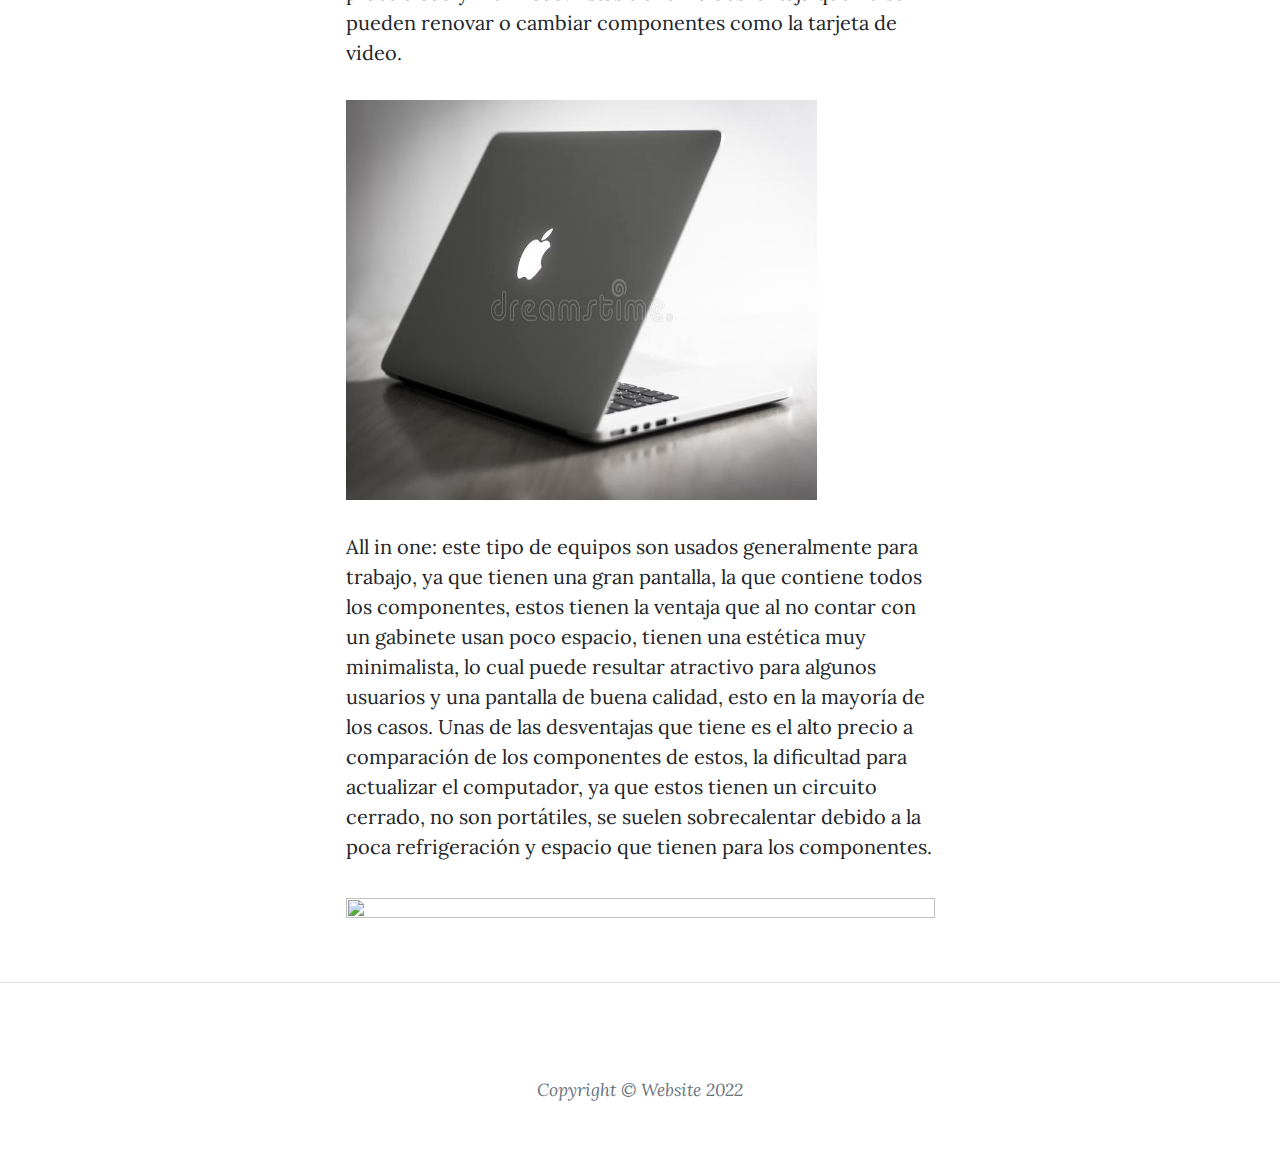
==== commit 075e6d72: "Update about.html" ====
--- a/about.html
+++ b/about.html
@@ -28,7 +28,7 @@
                     <ul class="navbar-nav ms-auto py-4 py-lg-0">
                         <li class="nav-item"><a class="nav-link px-lg-3 py-3 py-lg-4" href="index.html">inicio</a></li>
                         <li class="nav-item"><a class="nav-link px-lg-3 py-3 py-lg-4" href="about.html">computadores y funciones</a></li>
-                        <li class="nav-item"><a class="nav-link px-lg-3 py-3 py-lg-4" href="post.html">Sample Post</a></li>
+                        <li class="nav-item"><a class="nav-link px-lg-3 py-3 py-lg-4" href="post.html">componentes y funciones</a></li>
                         <li class="nav-item"><a class="nav-link px-lg-3 py-3 py-lg-4" href="contact.html">Contact</a></li>
                     </ul>
                 </div>
@@ -53,11 +53,11 @@
                 <div class="row gx-4 gx-lg-5 justify-content-center">
                     <div class="col-md-10 col-lg-8 col-xl-7">
                         <p>Computadoras de escritorio (PC): son equipos domésticos o profesionales que requieren de una ubicación fija. Estos tienen la ventaja del bajo costo a comparación de otros tipos de computadores, son fáciles y baratos a la hora de renovar los componentes, tienen una buena potencia y refrigeración. Una de las desventajas es que no son portátiles y necesitan de una pantalla o monitor, lo cual significa un costo extra.</p>
-                        <p aling="center"><img src="assets/img/compuescritorio.png" alt="" class="fotopc" width="500px" height="500px" aling/></p>
+                        <p aling="center"><img src="assets/img/compuescritorio.png" alt="" class="fotopc" width="80%" height="400px" aling/></p>
                         <p>Laptop: este tipo de aparatos tienen piezas físicamente ligeras diseñadas para su uso en exteriores o para viajar, Aunque poseen menos potencia que los pc lo compensan en practicidad y movilidad. Estas tienen la desventaja que no se pueden renovar o cambiar componentes como la tarjeta de video.</p>
-                        <p aling="center"><img src="assets/img/note.png" alt="" class="fotonote" width="500px" height="500px"/></p>
+                        <p aling="center"><img src="assets/img/note.png" alt="" class="fotonote" width="80%" height="400px"/></p>
                         <p>All in one: este tipo de equipos son usados generalmente para trabajo, ya que tienen una gran pantalla, la que contiene todos los componentes, estos tienen la ventaja que al no contar con un gabinete usan poco espacio, tienen una estética muy minimalista, lo cual puede resultar atractivo para algunos usuarios y una pantalla de buena calidad, esto en la mayoría de los casos. Unas de las desventajas que tiene es el alto precio a comparación de los componentes de estos, la dificultad para actualizar el computador, ya que estos tienen un circuito cerrado, no son portátiles, se suelen sobrecalentar debido a la poca refrigeración y espacio que tienen para los componentes.</>
-                        <p aling="center"><img src="assets/img/one.png" alt="" class="one" width="2000em" height="2000em"/></p>
+                        <p aling="center"><img src="assets/img/one.png" alt="" class="one" width="100%" height="20%"/></p>
                     </div>
                 </div>
             </div>
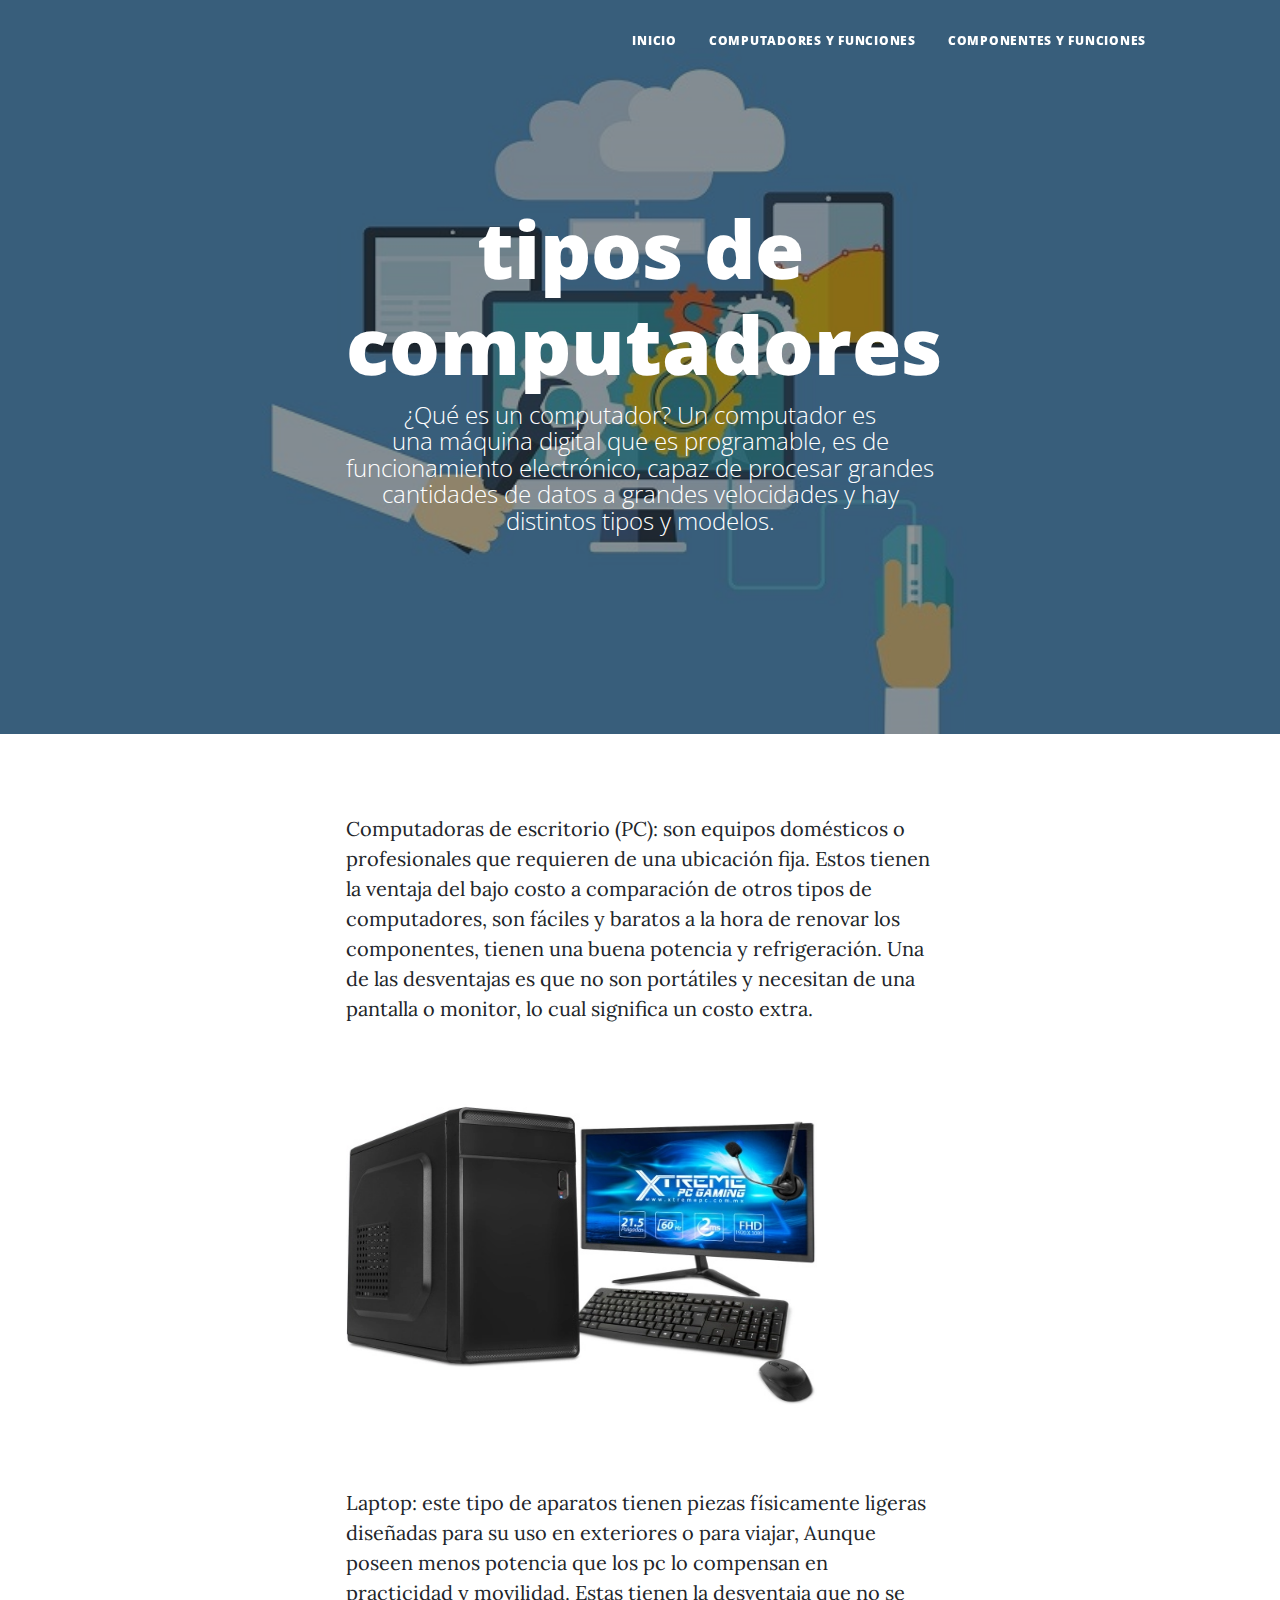
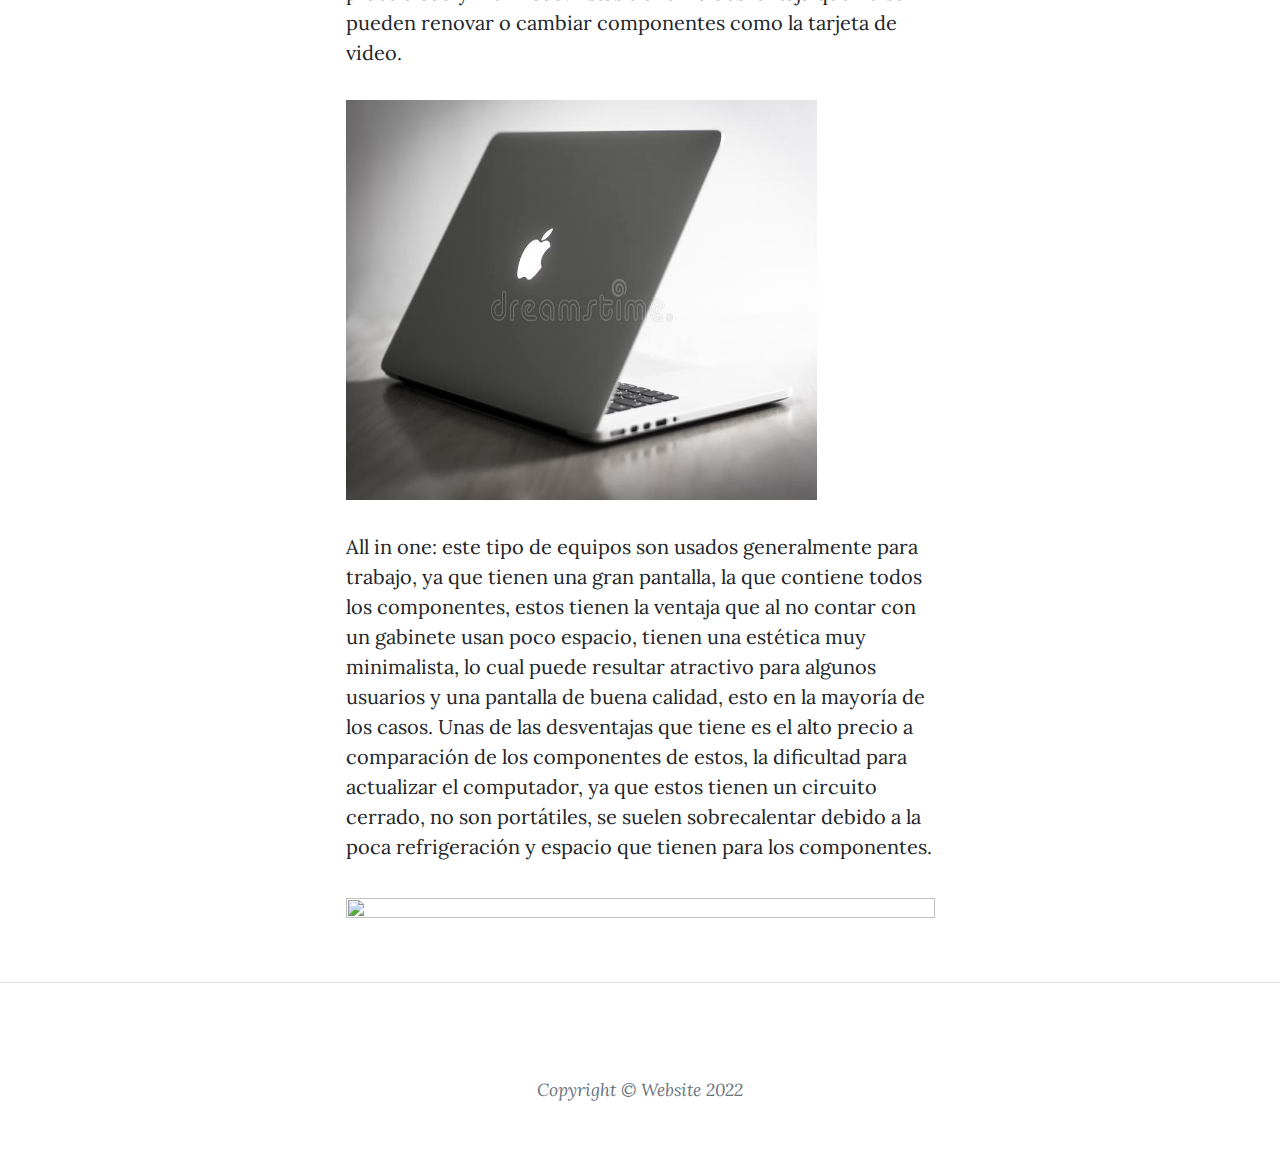
==== commit 3458d6b0: "Update about.html" ====
--- a/about.html
+++ b/about.html
@@ -29,7 +29,7 @@
                         <li class="nav-item"><a class="nav-link px-lg-3 py-3 py-lg-4" href="index.html">inicio</a></li>
                         <li class="nav-item"><a class="nav-link px-lg-3 py-3 py-lg-4" href="about.html">computadores y funciones</a></li>
                         <li class="nav-item"><a class="nav-link px-lg-3 py-3 py-lg-4" href="post.html">componentes y funciones</a></li>
-                        <li class="nav-item"><a class="nav-link px-lg-3 py-3 py-lg-4" href="contact.html">Contact</a></li>
+                 
                     </ul>
                 </div>
             </div>
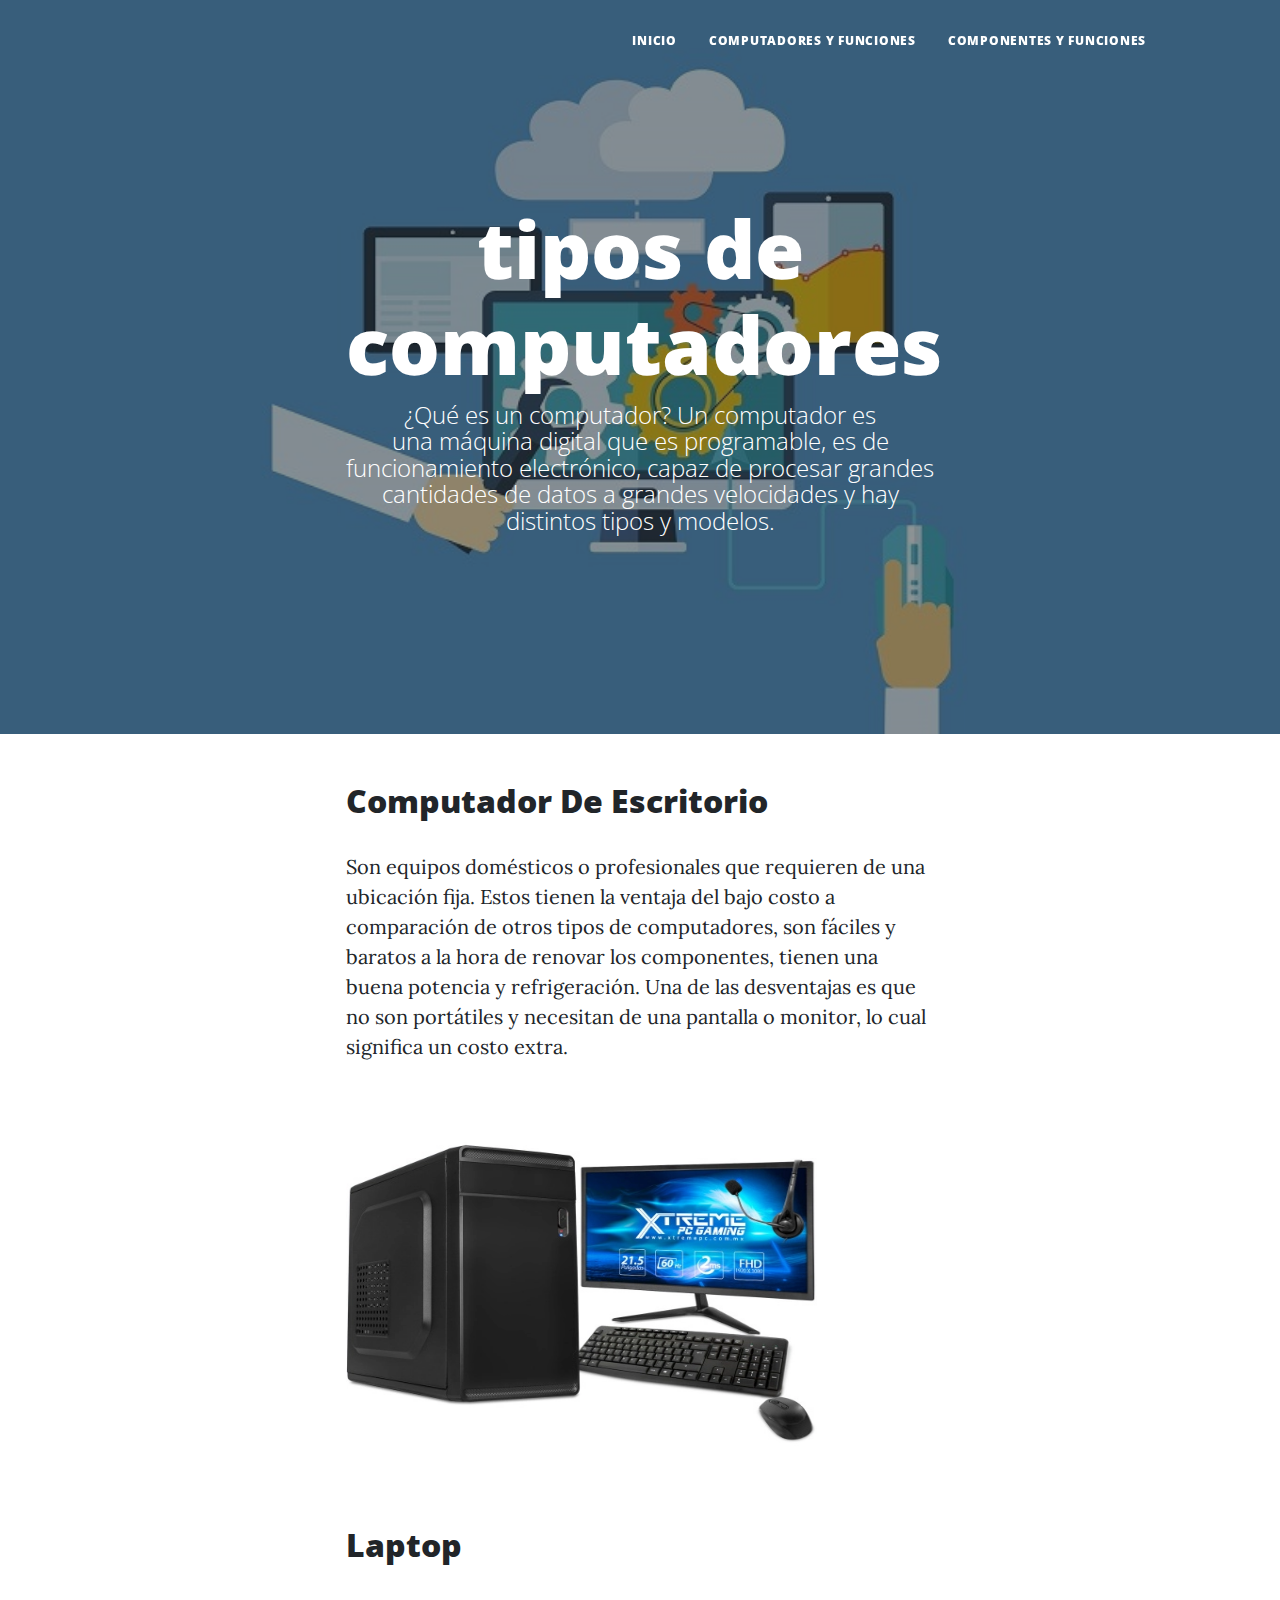
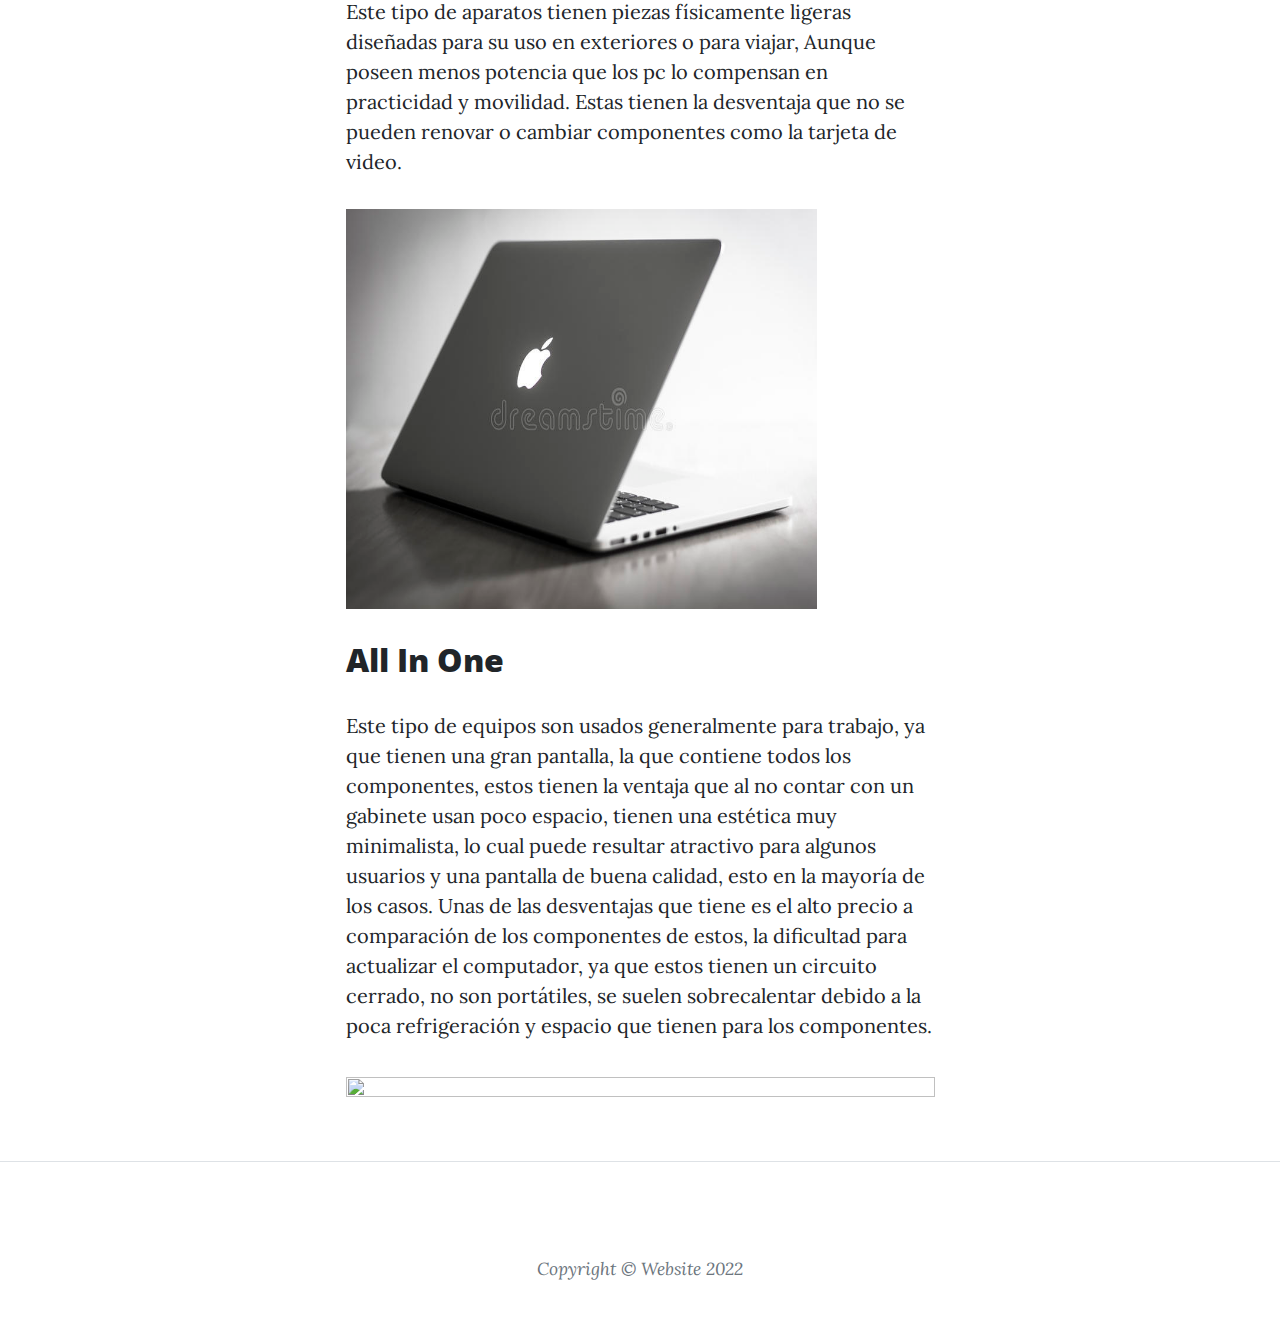
==== commit 50f038af: "Update about.html" ====
--- a/about.html
+++ b/about.html
@@ -52,11 +52,14 @@
             <div class="container px-4 px-lg-5">
                 <div class="row gx-4 gx-lg-5 justify-content-center">
                     <div class="col-md-10 col-lg-8 col-xl-7">
-                        <p>Computadoras de escritorio (PC): son equipos domésticos o profesionales que requieren de una ubicación fija. Estos tienen la ventaja del bajo costo a comparación de otros tipos de computadores, son fáciles y baratos a la hora de renovar los componentes, tienen una buena potencia y refrigeración. Una de las desventajas es que no son portátiles y necesitan de una pantalla o monitor, lo cual significa un costo extra.</p>
+                        <h2>Computador De Escritorio</h2>
+                        <p>Son equipos domésticos o profesionales que requieren de una ubicación fija. Estos tienen la ventaja del bajo costo a comparación de otros tipos de computadores, son fáciles y baratos a la hora de renovar los componentes, tienen una buena potencia y refrigeración. Una de las desventajas es que no son portátiles y necesitan de una pantalla o monitor, lo cual significa un costo extra.</p>
                         <p aling="center"><img src="assets/img/compuescritorio.png" alt="" class="fotopc" width="80%" height="400px" aling/></p>
-                        <p>Laptop: este tipo de aparatos tienen piezas físicamente ligeras diseñadas para su uso en exteriores o para viajar, Aunque poseen menos potencia que los pc lo compensan en practicidad y movilidad. Estas tienen la desventaja que no se pueden renovar o cambiar componentes como la tarjeta de video.</p>
+                        <h2>Laptop</h2>
+                        <p>Este tipo de aparatos tienen piezas físicamente ligeras diseñadas para su uso en exteriores o para viajar, Aunque poseen menos potencia que los pc lo compensan en practicidad y movilidad. Estas tienen la desventaja que no se pueden renovar o cambiar componentes como la tarjeta de video.</p>
                         <p aling="center"><img src="assets/img/note.png" alt="" class="fotonote" width="80%" height="400px"/></p>
-                        <p>All in one: este tipo de equipos son usados generalmente para trabajo, ya que tienen una gran pantalla, la que contiene todos los componentes, estos tienen la ventaja que al no contar con un gabinete usan poco espacio, tienen una estética muy minimalista, lo cual puede resultar atractivo para algunos usuarios y una pantalla de buena calidad, esto en la mayoría de los casos. Unas de las desventajas que tiene es el alto precio a comparación de los componentes de estos, la dificultad para actualizar el computador, ya que estos tienen un circuito cerrado, no son portátiles, se suelen sobrecalentar debido a la poca refrigeración y espacio que tienen para los componentes.</>
+                        <h2>All In One</h2>
+                        <p>Este tipo de equipos son usados generalmente para trabajo, ya que tienen una gran pantalla, la que contiene todos los componentes, estos tienen la ventaja que al no contar con un gabinete usan poco espacio, tienen una estética muy minimalista, lo cual puede resultar atractivo para algunos usuarios y una pantalla de buena calidad, esto en la mayoría de los casos. Unas de las desventajas que tiene es el alto precio a comparación de los componentes de estos, la dificultad para actualizar el computador, ya que estos tienen un circuito cerrado, no son portátiles, se suelen sobrecalentar debido a la poca refrigeración y espacio que tienen para los componentes.</>
                         <p aling="center"><img src="assets/img/one.png" alt="" class="one" width="100%" height="20%"/></p>
                     </div>
                 </div>
